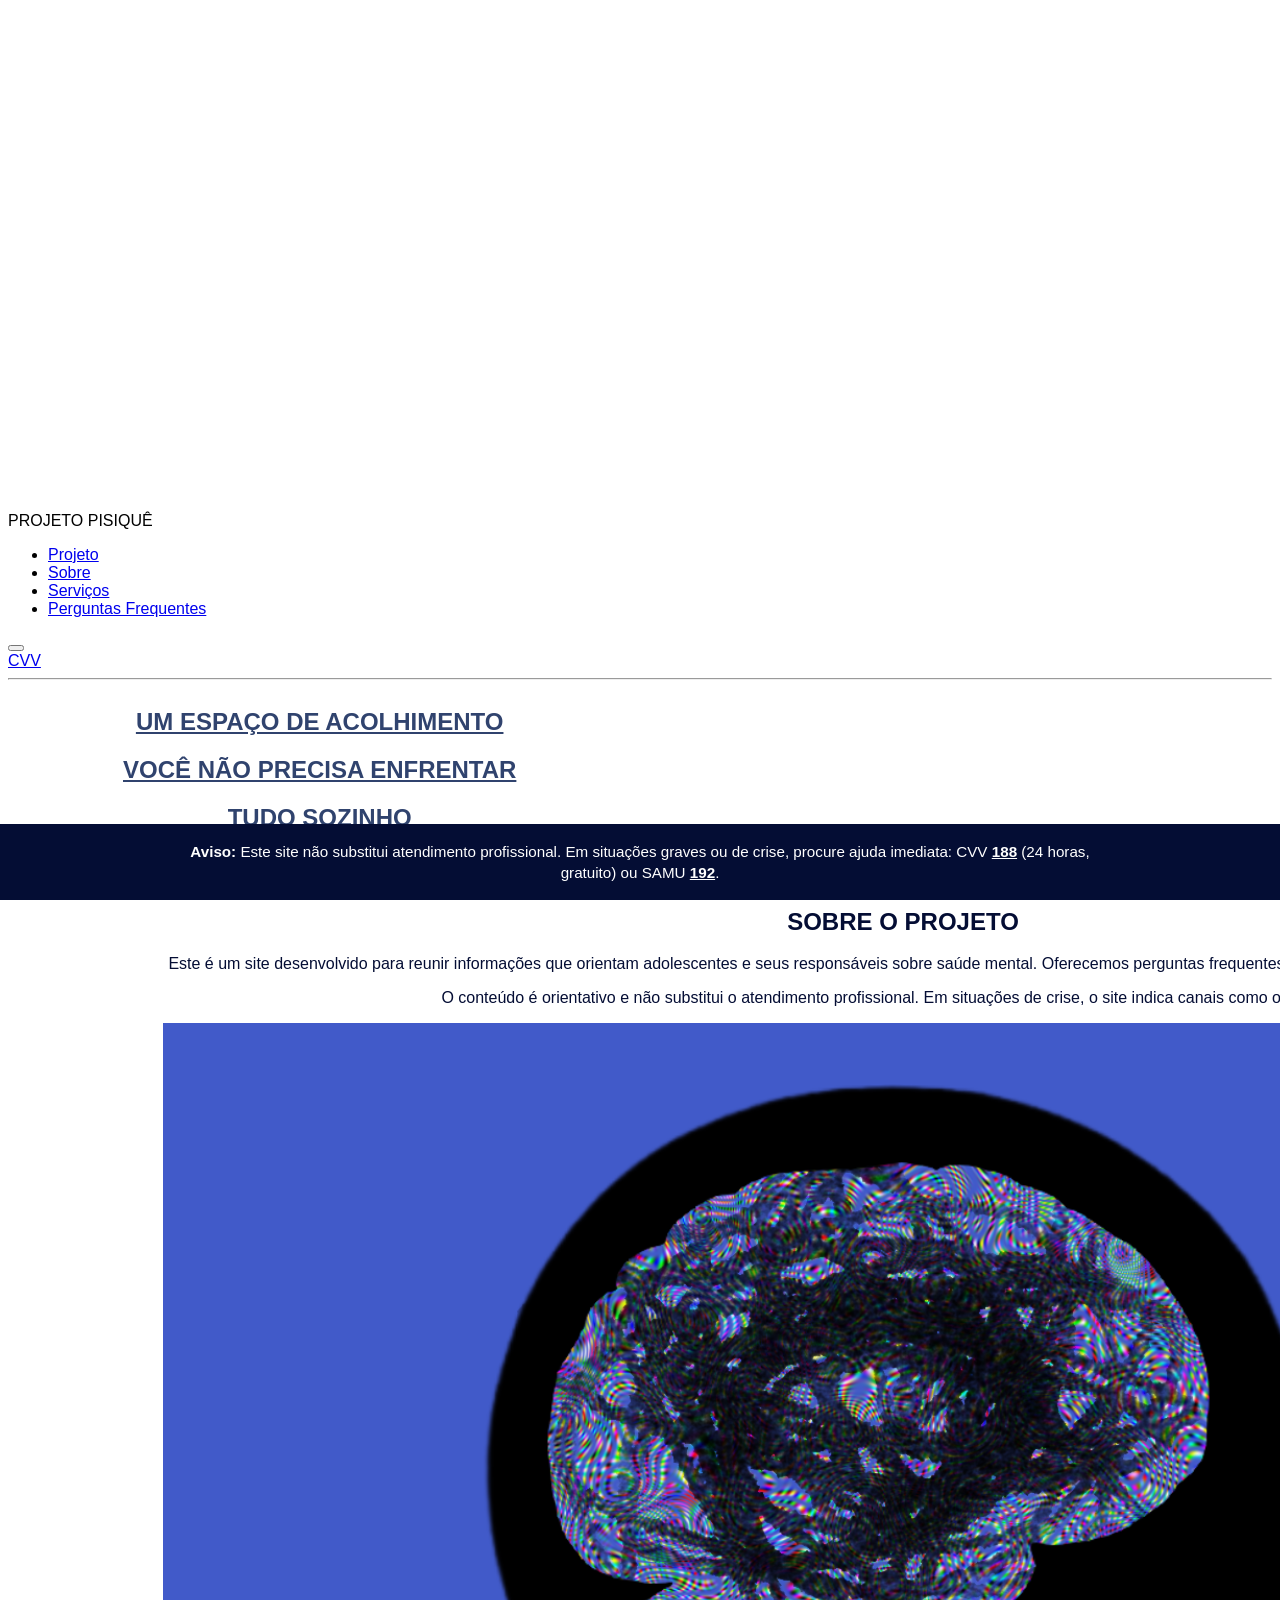
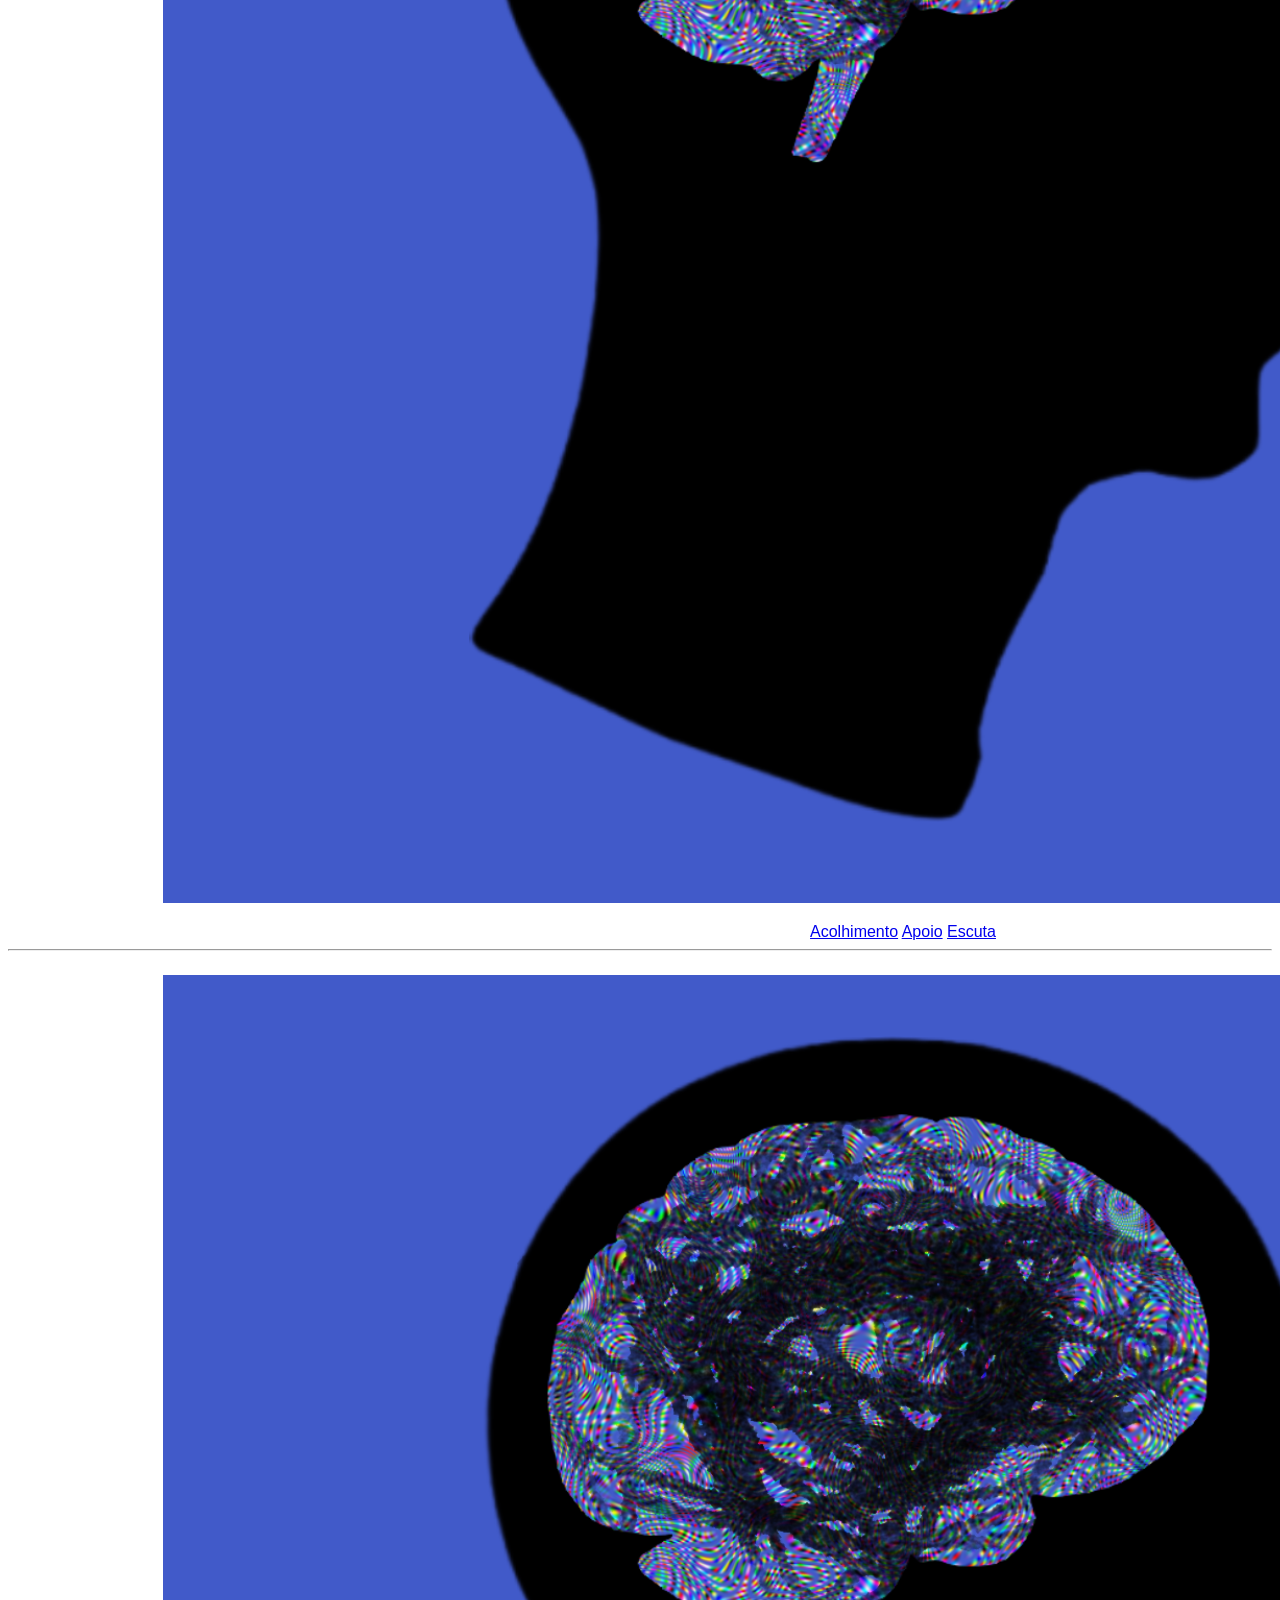
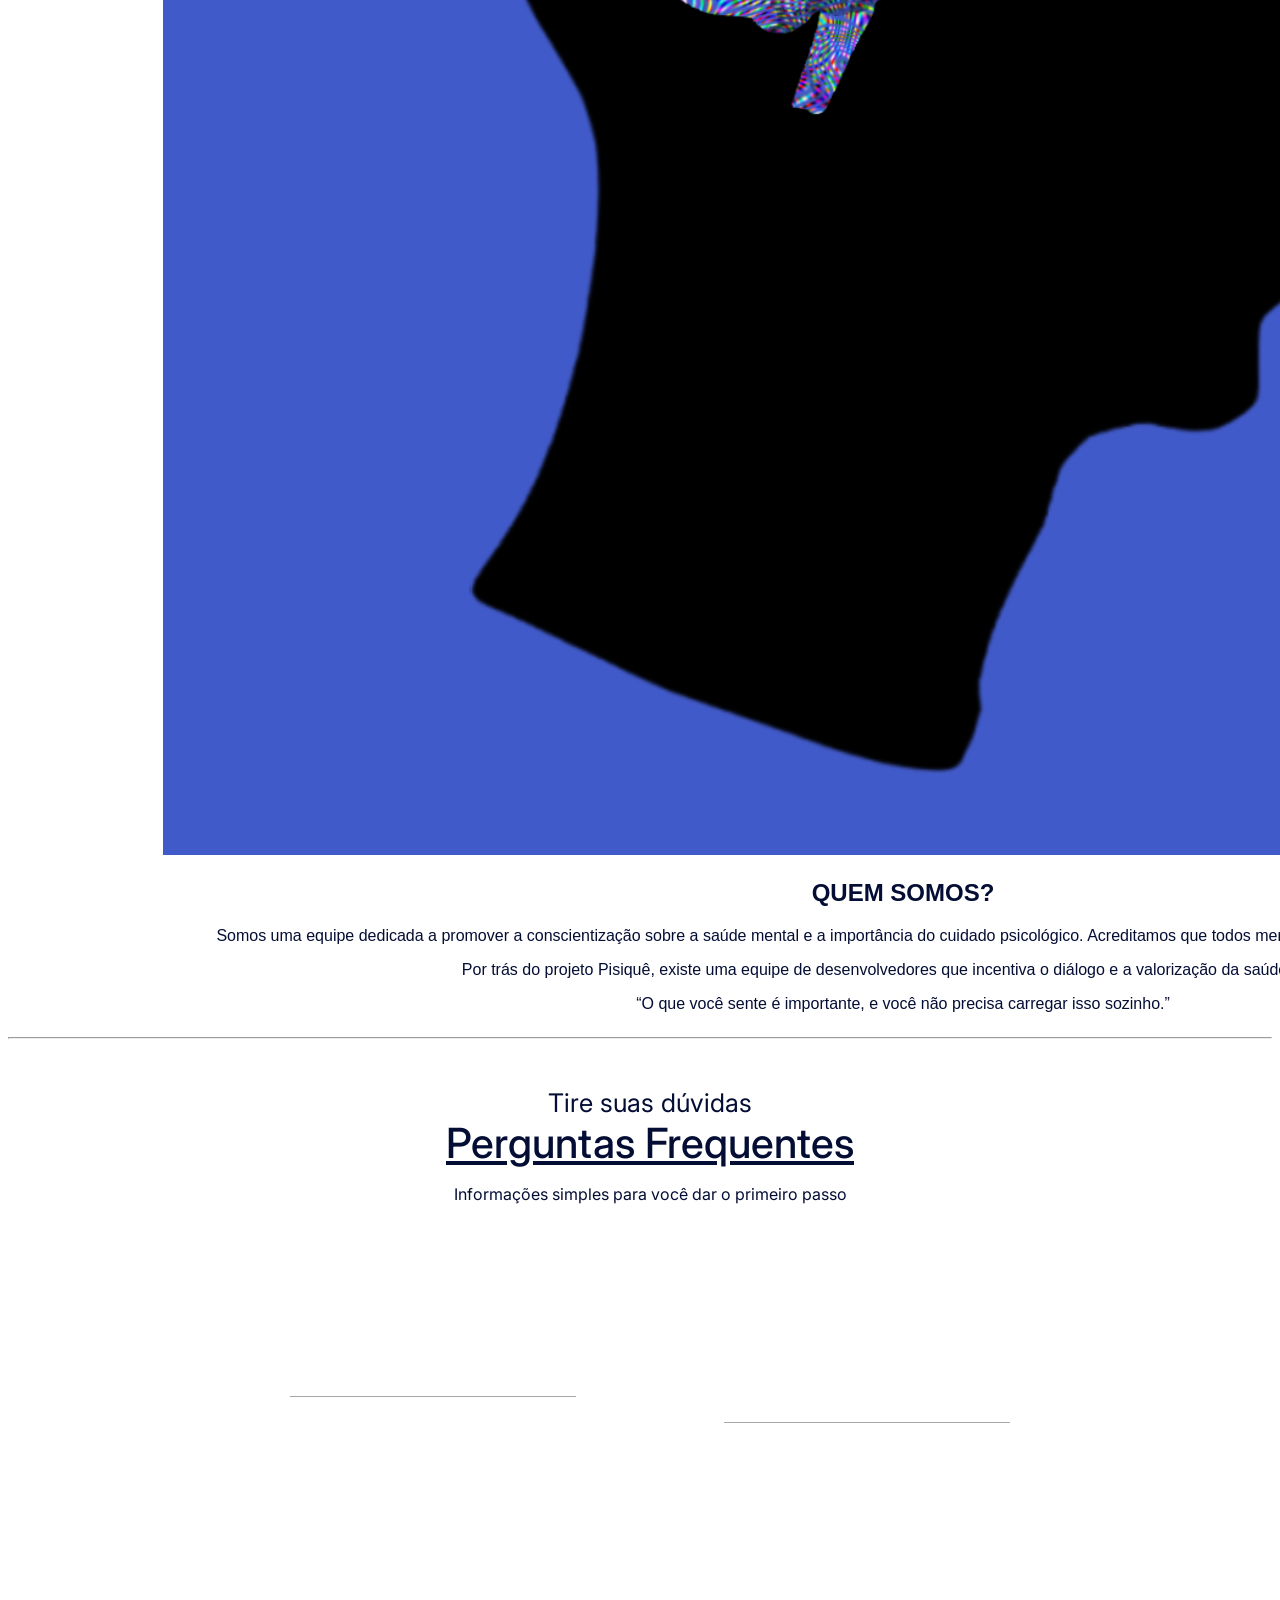
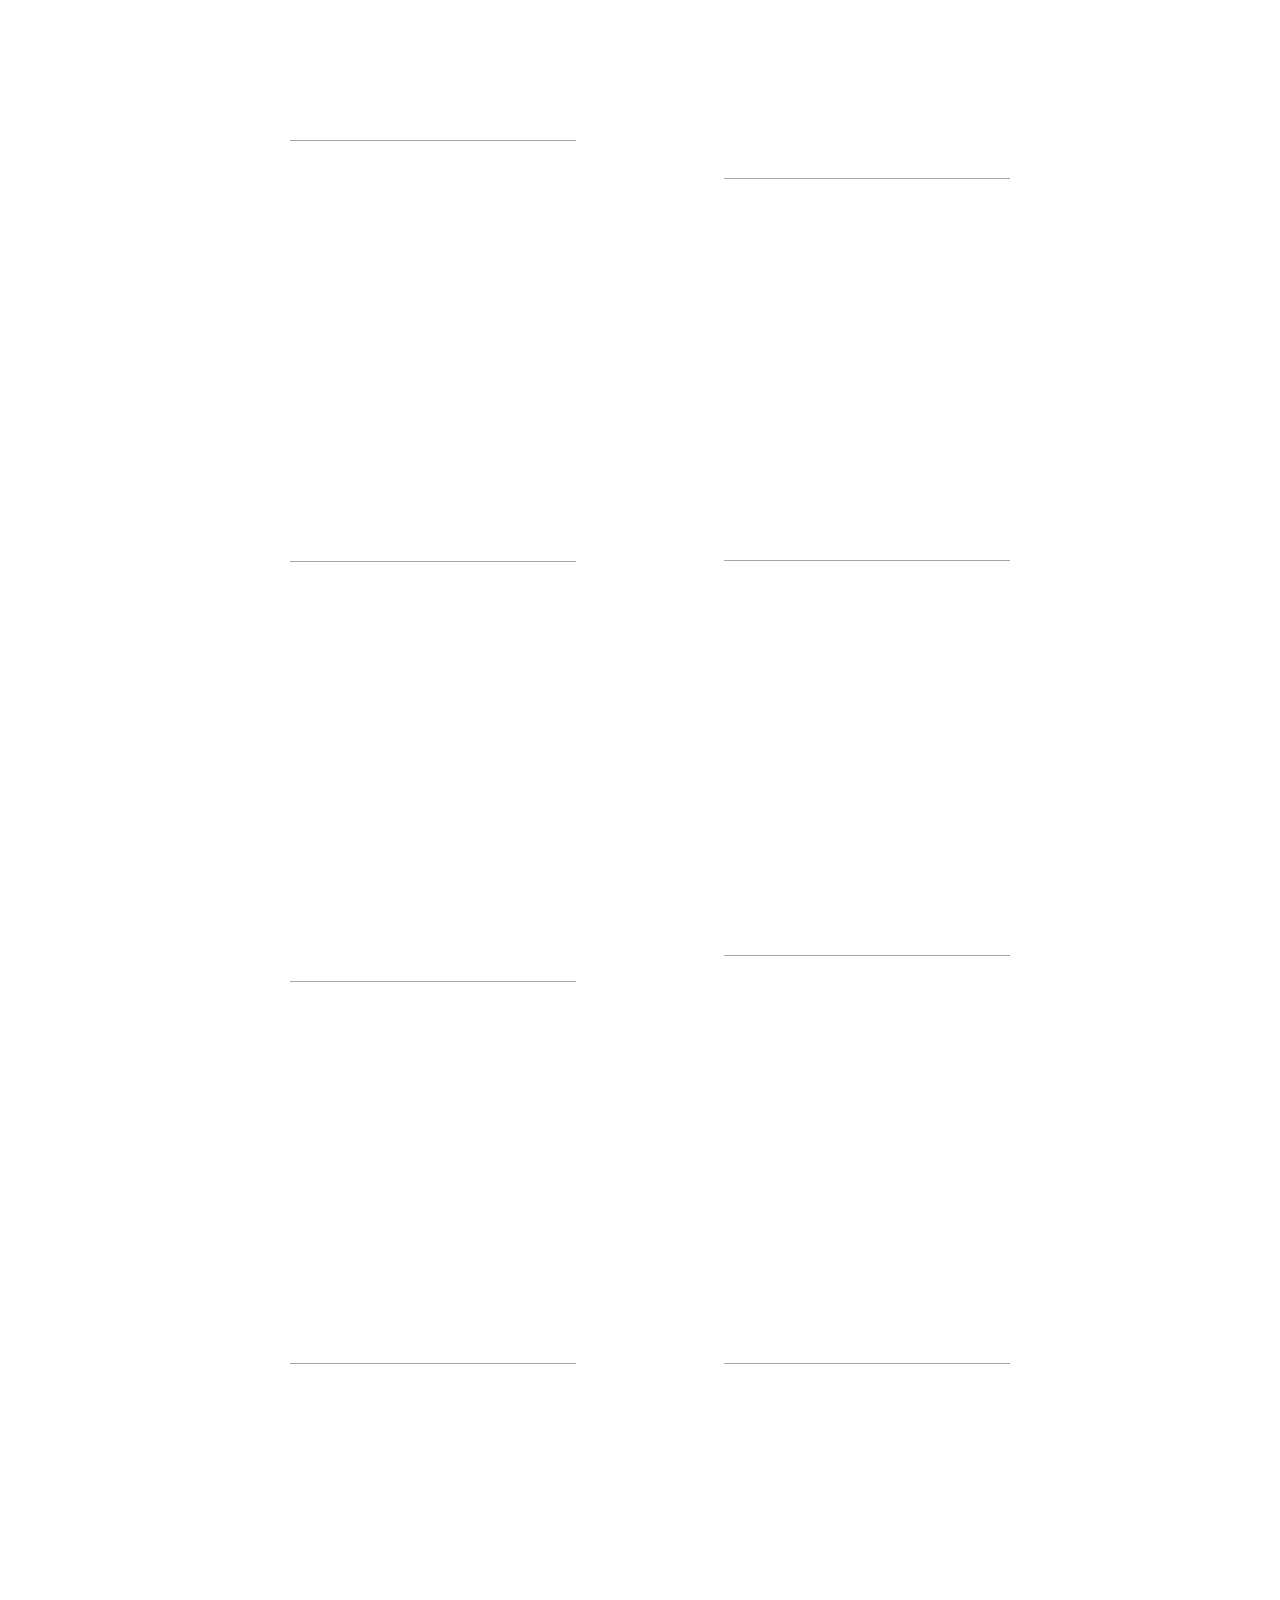
==== index.html @ f7d80679 "erro do trilho" ====
<!DOCTYPE html>
<html lang="pt-BR">

<head>
    <meta charset="UTF-8">
    <meta name="viewport" content="width=device-width, initial-scale=1.0">
    <title>Pisiquê</title>
    <link rel="stylesheet" href="servico-de-apoio/apoio-style.css">
    <link rel="stylesheet" href="area-de-entrada/perguntas.css">
    <link rel="stylesheet" href="area-de-entrada/privacidade.css">
    <link rel="stylesheet" href="servico-de-apoio/rodape.css">
    <link rel="shortcut icon" href="Icon-logo.png" type="image/x-icon">
</head>

<body>

    <header>
        <div id="bloco-header">

            <div id="sub-bloco-1-header">
                <div id="logo-header">
                    <img src="imagens/pepper.png" alt="Logo do Projeto Pisiquê">
                </div>

                <span id="texto-header">
                    PROJETO PISIQUÊ
                </span>
            </div>

            <div id="conteudo-header">

                <nav class="menu-desktop">
                    <ul>
                        <li><a href="#projeto">Projeto</a></li>
                        <li><a href="#sobre">Sobre</a></li>
                        <li><a href="servico-de-apoio/servicos-de-apoio.html">Serviços</a></li>
                        <li><a href="#perguntas">Perguntas Frequentes</a></li>
                    </ul>
                </nav>

                <button id="trilho" type="button" aria-label="Alternar tema escuro">
                
                </button>

                <div class="drs-contato">
                    <a href="https://cvv.org.br" target="_blank" rel="noopener" class="botao-cvv">CVV</a>
                </div>

            </div>
        </div>

    </header>

    <main>
        <hr>
        <section class="bloco-projeto" id="projeto">
            <div id="sub-bloco-1-projeto">
                <h1>UM ESPAÇO DE ACOLHIMENTO</h1>
            </div>
            <div id="sub-bloco-2-projeto">
                <h1>VOCÊ NÃO PRECISA ENFRENTAR</h1>
                <h1>TUDO SOZINHO</h1>
            </div>
            <a class="botao-bloco-2" href="servico-de-apoio/servicos-de-apoio.html">
                <span>Encontrar ajuda</span>
            </a>
            <a class="botao-2-bloco-2" href="#sobre">
                <span>Conheça o Projeto</span>
            </a>
        </section>
        <hr>

        <section class="sobre" id="sobre" aria-labelledby="sobre-titulo">
            <div class="sobre__interno">
                <h2 class="sobre__titulo" id="sobre-titulo">SOBRE O PROJETO</h2>

                <div class="sobre__conteudo">
                    <div class="sobre__texto">
                        <p>
                            Este é um site desenvolvido para reunir informações que orientam
                            adolescentes e seus responsáveis sobre saúde mental. Oferecemos
                            perguntas frequentes e um guia sobre os tipos de serviços disponíveis.
                        </p>
                        <p>
                            O conteúdo é orientativo e não substitui o atendimento profissional.
                            Em situações de crise, o site indica canais como o CVV (188).
                        </p>
                    </div>

                    <figure class="sobre__figura">
                        <img src="imagens/imagem2.png" alt="Imagem ilustrativa do projeto">
                    </figure>
                </div>

                <div class="sobre__botoes">
                    <a class="sobre__botao" href="#perguntas">Acolhimento</a>
                    <a class="sobre__botao" href="#perguntas">Apoio</a>
                    <a class="sobre__botao" href="#perguntas">Escuta</a>
                </div>
            </div>
        </section>
        <hr>

        <section class="quem" id="quem-somos" aria-labelledby="quem-titulo">
            <div class="quem__interno">

                <figure class="quem__figura">
                    <img src="imagens/imagem2.png" alt="Imagem ilustrativa do projeto Pisiquê">
                </figure>

                <div class="quem__principal">
                    <h2 class="quem__titulo" id="quem-titulo">QUEM SOMOS?</h2>

                    <div class="quem__caixas">
                        <p class="quem__caixa">
                            Somos uma equipe dedicada a promover a conscientização sobre a saúde
                            mental e a importância do cuidado psicológico. Acreditamos que todos
                            merecem ser ouvidos, acolhidos e respeitados.
                        </p>
                        <p class="quem__caixa">
                            Por trás do projeto Pisiquê, existe uma equipe de desenvolvedores que
                            incentiva o diálogo e a valorização da saúde mental.
                        </p>
                    </div>
                </div>

                <blockquote class="quem__citacao">
                    “O que você sente é importante, e você não precisa carregar isso sozinho.”
                </blockquote>

            </div>
        </section>
        <hr>

        <section class="faq" id="perguntas">
            <h2>Tire suas dúvidas</h2>
            <h1>Perguntas Frequentes</h1>
            <p class="faq-sub">Informações simples para você dar o primeiro passo</p>

            <div class="faq-grid">

                <article class="faq-card">
                    <h3>Preciso estar em crise para procurar um psicólogo?</h3>
                    <p>Não necessariamente. A psicoterapia também pode ajudar na prevenção de futuros problemas ou
                        apenas no autoconhecimento.</p>
                </article>

                <article class="faq-card">
                    <h3>Vou ser julgado durante as sessões?</h3>
                    <p>Não. O psicólogo deve atuar com ética e respeito, sem julgamentos.</p>
                </article>

                <article class="faq-card">
                    <h3>As minhas conversas podem ser vazadas?</h3>
                    <p>Não. Tudo o que for dito na sessão é protegido pelo sigilo profissional, previsto no Código de
                        Ética Profissional do Psicólogo (Resolução CFP nº 010/2005, art. 9º). Só em situações
                        excepcionais, como risco grave, o sigilo pode ser quebrado (art. 10).</p>
                </article>

                <article class="faq-card">
                    <h3>É obrigatório ligar para conseguir ajuda?</h3>
                    <p>Não necessariamente. Você pode escolher o formato mais confortável para você: existem opções de
                        conversa por chat, mensagem de voz ou atendimento presencial.</p>
                </article>

                <article class="faq-card">
                    <h3>Posso escolher o psicólogo?</h3>
                    <p>Sim. Na maioria dos casos, você pode escolher o profissional que preferir. Mas é recomendado
                        permanecer com um por algumas sessões (por exemplo, 5) antes de decidir trocar.</p>
                </article>

                <article class="faq-card">
                    <h3>Posso ser atendido por um conhecido?</h3>
                    <p>Em geral, não é recomendado. Por ética, o psicólogo evita atender pessoas com quem tenha vínculo
                        pessoal, pois isso pode atrapalhar o processo. Se for o caso, converse com o profissional.</p>
                </article>

                <article class="faq-card">
                    <h3>A terapia precisa virar uma rotina?</h3>
                    <p>Não necessariamente. Você pode ajustar seu horário e ser atendido quando mais precisar, mas isso
                        deve ser combinado com o psicólogo.</p>
                </article>

                <article class="faq-card">
                    <h3>Por que algumas pessoas demoram tanto para procurar ajuda?</h3>
                    <p>Nem sempre é fácil reconhecer quando precisamos de ajuda. Muitas pessoas normalizam o sofrimento,
                        acreditam que conseguem lidar sozinhas ou esperam que a situação melhore com o tempo. Se você
                        tem dúvidas, vale testar para ver se gosta.</p>
                </article>

                <article class="faq-card">
                    <h3>Preciso ter algum transtorno para ir ao psicólogo?</h3>
                    <p>Não. Você não precisa ter nenhum diagnóstico. Procurar o psicólogo pode ser uma escolha pessoal,
                        para cuidar da saúde mental e se conhecer melhor.</p>
                </article>

                <article class="faq-card">
                    <h3>O psicólogo pode receitar remédios?</h3>
                    <p>Não. Quem prescreve medicamentos é o médico psiquiatra. O psicólogo trabalha com a escuta e a
                        psicoterapia, e pode encaminhar você se achar necessário.</p>
                </article>

            </div>
        </section>
    </main>

    <aside class="aviso-fixo" role="note">
        <p>
            <strong>Aviso:</strong> Este site não substitui atendimento profissional.
            Em situações graves ou de crise, procure ajuda imediata:
            CVV <a href="tel:188">188</a> (24 horas, gratuito) ou
            SAMU <a href="tel:192">192</a>.
        </p>
    </aside>

    <script src="script.js"></script>
</body>

</html>
---- servico-de-apoio/apoio-style.css ----
body{background-color: #FFF7DA;
    font-family: 'Lemon/Milk', sans-serif;
    font-family: 'Lemon/Milk light', sans-serif;}

h1{text-align: center;
    color: #30436E;
    text-decoration: underline;}

article{background-color: #30436E;
    color: #ffff; 
    align-content: center;
    display: inline-block;
    border-radius: 30px;
    width: 286px; height: 327px;
    margin-left: 40px;
    margin-right: 40px;}

#all{float:right;
    display: flex;
    align-items: stretch;
    gap: 20px;
    margin-left: 120px;
    margin-right: 120px;
    margin-top: 30px;
    margin-bottom: 40px;}

section{display: inline-block;
    color: #040D34;
    text-align: center;
    margin-left: 115px;
    margin-right: 115px;}

footer{color: #040D34;
    text-align: center;}
---- area-de-entrada/perguntas.css ----
@import url('https://fonts.googleapis.com/css2?family=Inter:wght@400;500;600&display=swap');


.faq {
    padding: 40px 103px 60px;
    text-align: center;
    min-height: 80vh;
    font-family: 'Inter', Arial, sans-serif;
    text-transform: none;
}

.faq h2 {
    font-weight: 400;
    font-size: 1.6rem;
    color: var(--cor-secundaria);
    margin: 0;
}

.faq h1 {
    font-weight: 500;
    font-size: 2.6rem;
    color: var(--cor-secundaria);
    margin: 0 0 8px;
}

.faq-sub {
    font-size: 1rem;
    margin-bottom: 32px;
}

.faq-grid {
    display: grid;
    grid-template-columns: repeat(2, 1fr);
    gap: 20px;
    max-width: 1000px;
    margin: 0 auto;
}

.faq-card {
    background: var(--cor-secundaria);
    color: #fff;
    border-radius: 12px;
    padding: 24px;
}

.faq-card h3 {
    font-size: 1.25rem;
    font-weight: 600;
    margin: 0 0 14px;
    padding-bottom: 14px;
    border-bottom: 1px solid rgba(0, 0, 0, 0.35);
}

.faq-card p {
    font-size: 1rem;
    line-height: 1.6;
    margin: 0;
}

@media (max-width: 600px) {
    .faq {
        padding: 40px 20px 60px;
    }

    .faq-grid {
        grid-template-columns: 1fr;
    }
}
---- area-de-entrada/privacidade.css ----
@import url('https://fonts.googleapis.com/css2?family=Inter:wght@400;500;600;700&display=swap');


main {
    padding: 0;
}

body,
body.dark {
    background-color: var(--cor-secundaria);
}

.privacidade {
    background-color: var(--cor-secundaria);
    padding: 48px 103px 70px;
    min-height: calc(100vh - 18rem);
    text-align: center;
    color: #fff;
    font-family: 'Inter', Arial, sans-serif;
}


.privacidade-titulo {
    display: inline-block;
    background-color: #41527f;
    border-radius: 20px;
    padding: 16px 64px;
    margin-bottom: 36px;
    font-family: 'Lemon/Milk', 'Inter', sans-serif;
    font-weight: 700;
    font-size: 2rem;
    text-transform: uppercase;
    color: #fff;
}

.privacidade-grid {
    display: grid;
    grid-template-columns: repeat(2, 1fr);
    column-gap: 24px;
    row-gap: 40px;
    max-width: 1000px;
    margin: 0 auto;
}


.card-grande {
    background-color: #495b8a;
    border-radius: 24px;
    padding: 16px;
    display: flex;
    flex-direction: column;
    gap: 28px;
}

.card-grande h2 {
    background-color: #41527f;
    border-radius: 18px;
    padding: 18px;
    font-family: 'Lemon/Milk', 'Inter', sans-serif;
    font-weight: 700;
    font-size: 1.6rem;
    text-transform: uppercase;
}

.card-grande p {
    font-size: 1.05rem;
    line-height: 1.6;
    padding: 0 24px 20px;
}


.card-icone {
    background-color: #495b8a;
    border-radius: 24px;
    padding: 28px 24px;
    display: flex;
    flex-direction: column;
    align-items: center;
    gap: 12px;
}

.card-icone svg {
    width: 64px;
    height: 64px;
    color: #c9cdd8;
}

.card-icone h3 {
    font-size: 1.15rem;
    font-weight: 700;
}

.card-icone p {
    font-size: 1.05rem;
    line-height: 1.5;
    max-width: 320px;
}

@media (max-width: 700px) {
    .privacidade {
        padding: 36px 20px 60px;
    }

    .privacidade-titulo {
        padding: 14px 24px;
        font-size: 1.4rem;
    }

    .privacidade-grid {
        grid-template-columns: 1fr;
        row-gap: 24px;
    }
}
---- servico-de-apoio/rodape.css ----
.aviso-fixo {
    position: fixed;
    left: 0;
    right: 0;
    bottom: 0;
    z-index: 1000;
    background-color: #040d34;
    color: #fff;
    min-height: 56px;
    padding: 10px 20px;
    display: flex;
    justify-content: center;   
    align-items: center;       
}

.aviso-fixo p {
    margin: 0;
    max-width: 900px;
    text-align: center;
    font-family: Arial, sans-serif;
    text-transform: none;
    font-size: 0.95rem;
    line-height: 1.4;
}

.aviso-fixo a {
    color: #fff;
    font-weight: bold;
    text-decoration: underline;
}

body {
    padding-bottom: 70px;
}

@media (max-width: 700px) {
    .aviso-fixo {
        padding: 10px 16px;
        font-size: 0.85rem;
    }

    body {
        padding-bottom: 100px;
    }
}
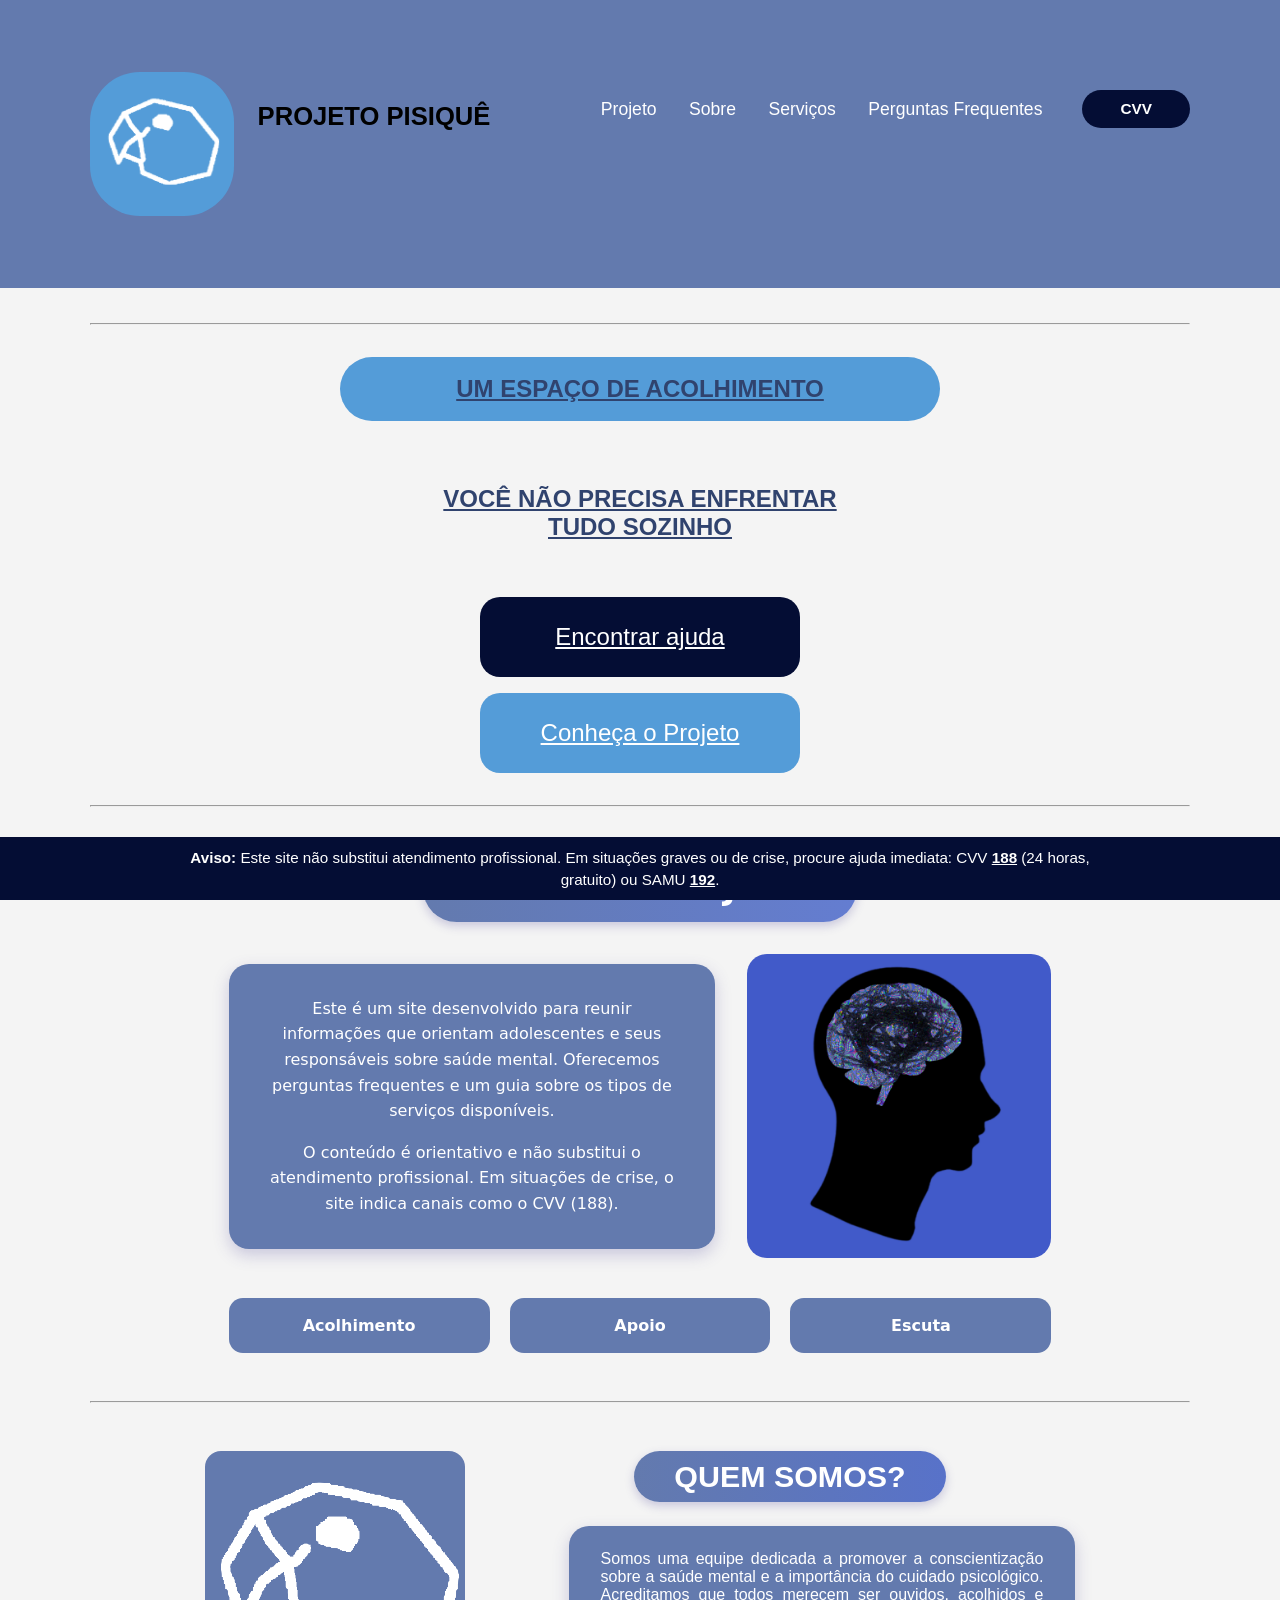
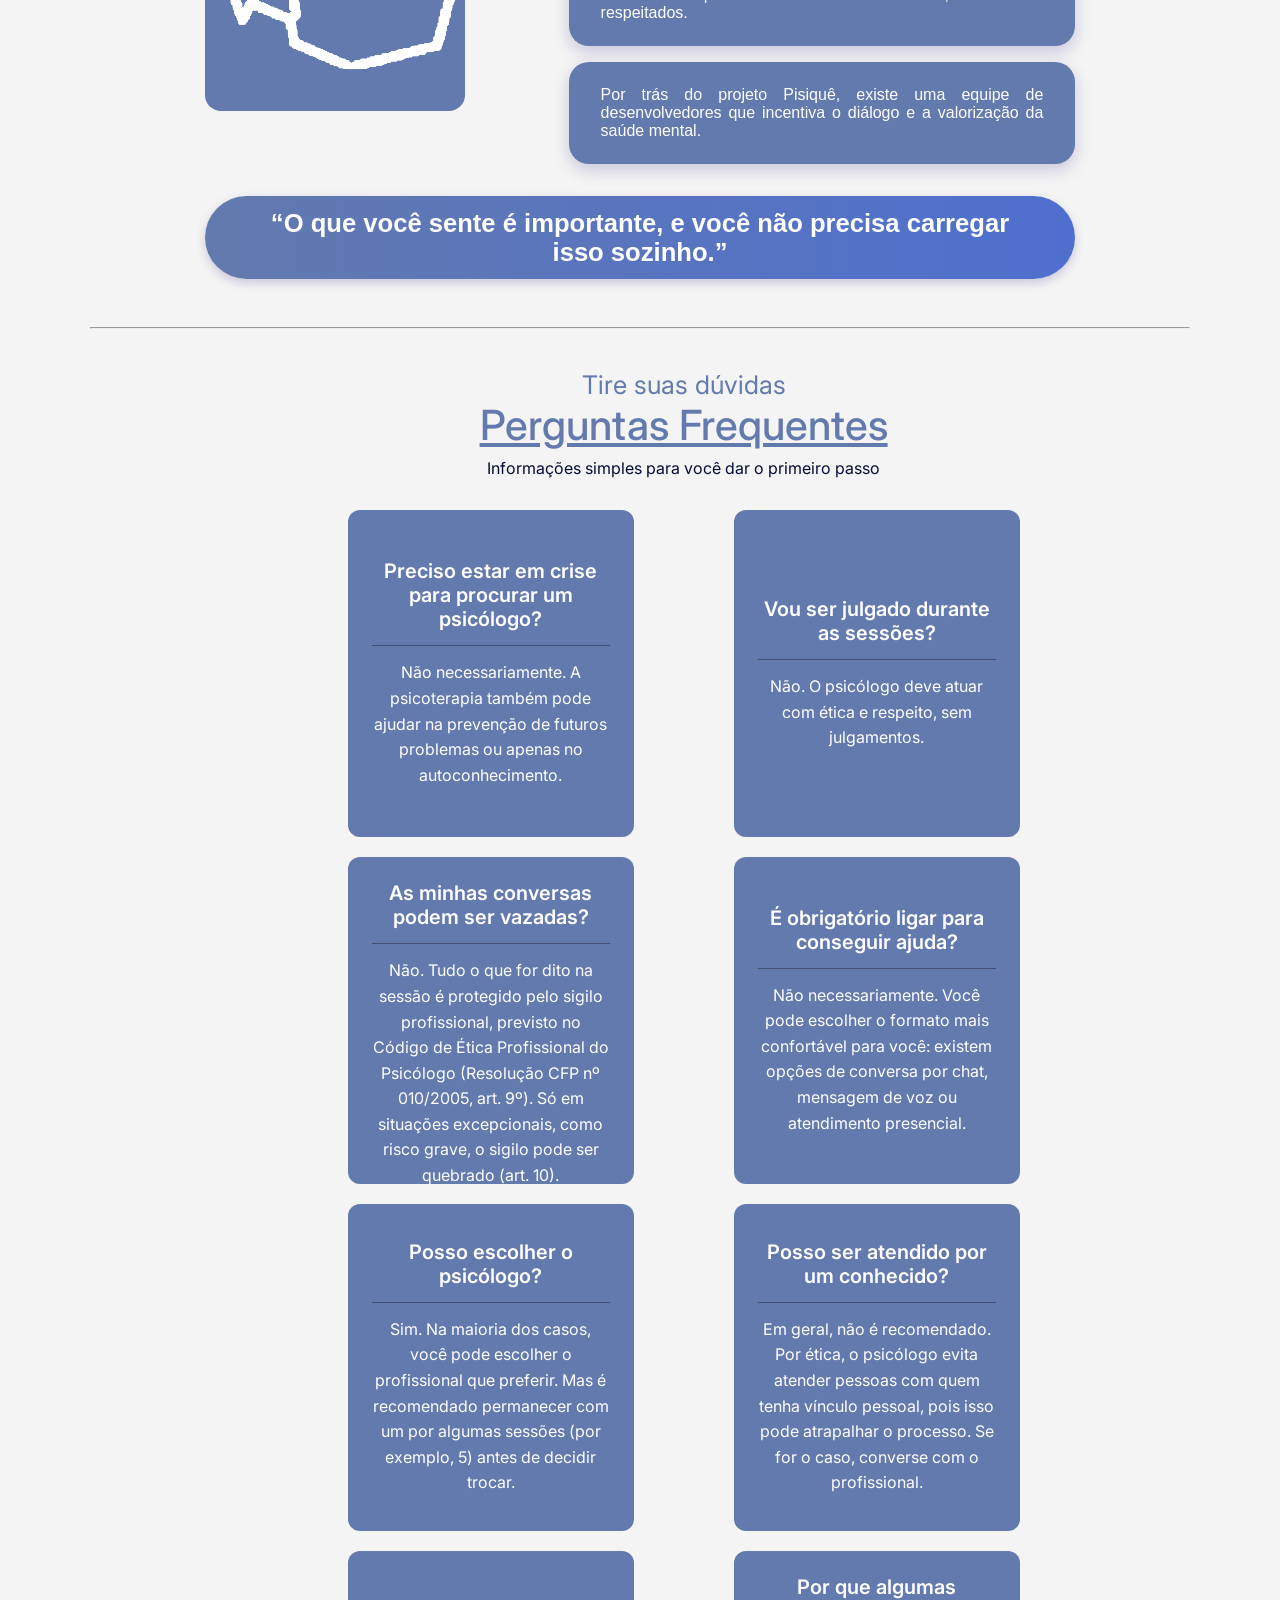
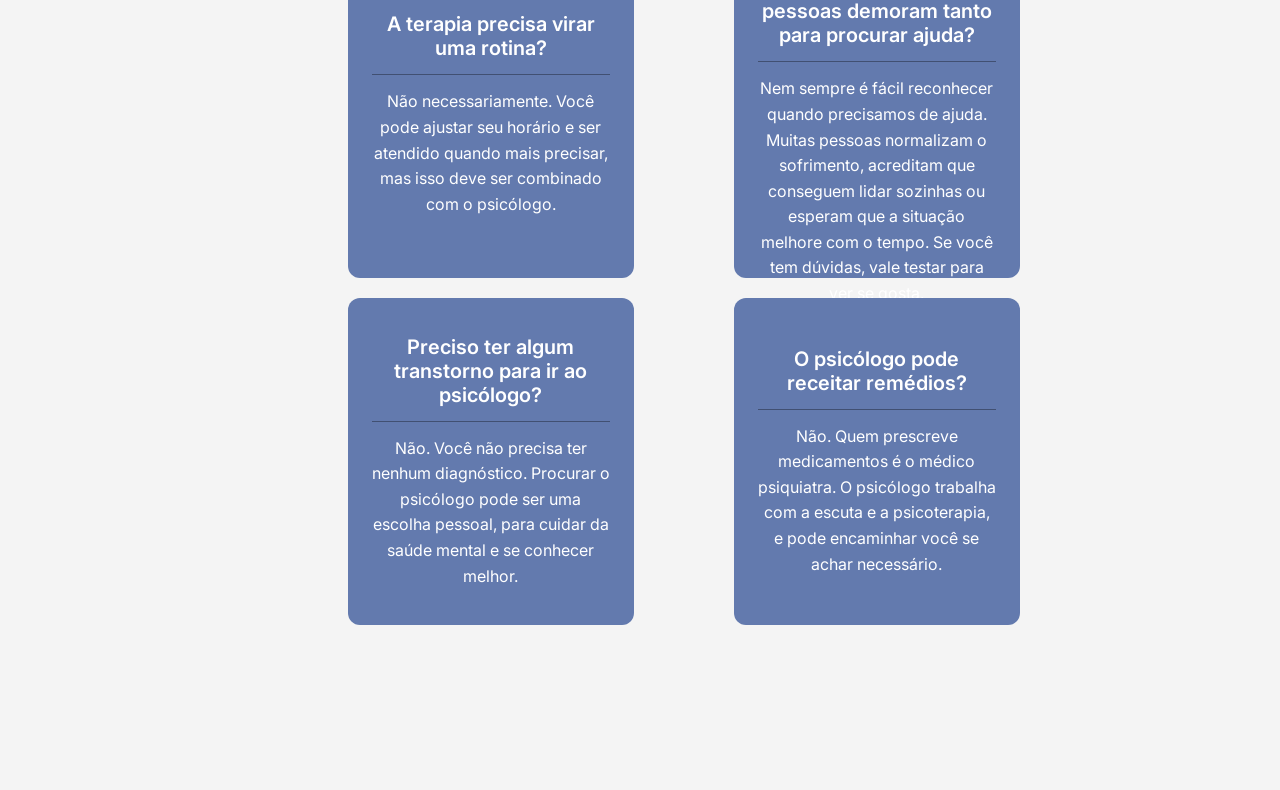
==== commit 4feb608a: "removido o "botão" indo direto para o faq" ====
--- a/index.html
+++ b/index.html
@@ -9,7 +9,8 @@
     <link rel="stylesheet" href="area-de-entrada/perguntas.css">
     <link rel="stylesheet" href="area-de-entrada/privacidade.css">
     <link rel="stylesheet" href="servico-de-apoio/rodape.css">
-    <link rel="shortcut icon" href="Icon-logo.png" type="image/x-icon">
+    <link rel="stylesheet" href="style.css">
+    <link rel="shortcut icon" href="Icon logo.png" type="image/x-icon">
 </head>
 
 <body>
@@ -33,17 +34,13 @@
                     <ul>
                         <li><a href="#projeto">Projeto</a></li>
                         <li><a href="#sobre">Sobre</a></li>
-                        <li><a href="servico-de-apoio/servicos-de-apoio.html">Serviços</a></li>
+                        <li><a href="servico-de-apoio/serviços de apoio.html">Serviços</a></li>
                         <li><a href="#perguntas">Perguntas Frequentes</a></li>
                     </ul>
                 </nav>
 
-                <button id="trilho" type="button" aria-label="Alternar tema escuro">
-                
-                </button>
-
                 <div class="drs-contato">
-                    <a href="https://cvv.org.br" target="_blank" rel="noopener" class="botao-cvv">CVV</a>
+                    <button type="button" onclick="window.open('https://cvv.org.br', '_blank', 'noopener')">CVV</button>
                 </div>
 
             </div>
@@ -61,7 +58,7 @@
                 <h1>VOCÊ NÃO PRECISA ENFRENTAR</h1>
                 <h1>TUDO SOZINHO</h1>
             </div>
-            <a class="botao-bloco-2" href="servico-de-apoio/servicos-de-apoio.html">
+            <a class="botao-bloco-2" href="servico-de-apoio/serviços de apoio.html">
                 <span>Encontrar ajuda</span>
             </a>
             <a class="botao-2-bloco-2" href="#sobre">
@@ -93,9 +90,9 @@
                 </div>
 
                 <div class="sobre__botoes">
-                    <a class="sobre__botao" href="#perguntas">Acolhimento</a>
-                    <a class="sobre__botao" href="#perguntas">Apoio</a>
-                    <a class="sobre__botao" href="#perguntas">Escuta</a>
+                    <a class="sobre__botao" >Acolhimento</a>
+                    <a class="sobre__botao" >Apoio</a>
+                    <a class="sobre__botao" >Escuta</a>
                 </div>
             </div>
         </section>
@@ -105,7 +102,7 @@
             <div class="quem__interno">
 
                 <figure class="quem__figura">
-                    <img src="imagens/imagem2.png" alt="Imagem ilustrativa do projeto Pisiquê">
+                    <img src="imagens/pepper.png" alt="Imagem ilustrativa do projeto Pisiquê">
                 </figure>
 
                 <div class="quem__principal">
--- a/style.css
+++ b/style.css
@@ -0,0 +1,984 @@
+    * {
+        margin: 0;
+        padding: 0;
+        box-sizing: border-box;
+    }
+
+    @import url('https://fonts.cdnfonts.com/css/lemonmilk');
+
+    @import url('https://fonts.googleapis.com/css2?family=League+Gothic&display=swap');
+
+    :root {
+        --cor-fundo: #f4f4f4;
+        --cor-secundaria: #637aae;
+    }
+
+    body {
+        background-color: var(--cor-fundo);
+        font-family: 'Lemon/Milk', sans-serif;
+        font-family: 'Lemon/Milk light', sans-serif;
+        transition: .5s;
+    }
+
+
+
+    header {
+        background-color: var(--cor-secundaria);
+        height: 18rem;
+        padding: 0 103px;
+    }
+
+    #bloco-header {
+        display: flex;
+        flex-direction: row;
+        align-items: center;
+        justify-content: space-between;
+        width: 100%;
+        height: 100%;
+    }
+
+    #sub-bloco-1-header {
+        display: flex;
+        gap: 1.5rem;
+    }
+
+    #logo-header {
+        display: flex;
+        align-items: center;
+        justify-content: center;
+        width: 10.125rem;
+        height: 10.125rem;
+        background-color: #549CD8;
+        border-radius: 50px;
+    }
+
+    #logo-header img {
+        width: 8.5rem;
+        height: auto;
+        display: block;
+    }
+
+    #texto-header {
+        font-size: 2rem;
+        font-weight: bold;
+        padding-top: 30px;
+    }
+
+
+
+    #conteudo-header {
+        display: flex;
+        align-items: center;
+        gap: 25px;
+        transform: translateY(-35px);
+    }
+
+    header a {
+        text-decoration: none;
+        display: inline-block;
+        transition: .2s;
+        color: white;
+        font-size: 1.3rem;
+    }
+
+
+    nav ul {
+        list-style-type: none;
+    }
+
+    header nav ul li {
+        display: inline-block;
+        padding: 0 4px;
+    }
+
+    nav ul li a {
+        position: relative;
+        padding: 3px 10px;
+        transition: color 0.3s ease-in-out;
+    }
+
+    nav ul li a::after {
+        content: "";
+        position: absolute;
+        left: 50%;
+        bottom: -2px;
+        width: 0;
+        height: 2px;
+        background-color: #040d34;
+        transition: width 0.3s ease-in-out, left 0.3s ease-in-out;
+    }
+
+    nav ul li a:hover::after {
+        width: 100%;
+        left: 0;
+    }
+
+    nav ul li a:active {
+        opacity: 0.6;
+    }
+
+
+
+    .drs-contato button {
+        padding: 10px 40px;
+        font-size: 18px;
+        font-weight: 600;
+        background-color: #040d34;
+        border: 0;
+        border-radius: 30px;
+        cursor: pointer;
+        transition: .2s;
+        color: white;
+    }
+
+    .drs-contato button:hover {
+        box-shadow: 0px 0px 8px #040d34;
+        transform: scale(1.05);
+    }
+
+
+    .bloco-projeto {
+        display: flex;
+        flex-direction: column;
+        align-items: center;
+        padding: 2rem 0rem;
+        text-decoration: none;
+    }
+
+    #sub-bloco-1-projeto {
+        text-decoration: none;
+        display: flex;
+        justify-content: center;
+        align-items: center;
+        width: 37.5rem;
+        height: 4rem;
+        background-color: #549CD8;
+        border-radius: 50px;
+        color: white;
+        
+    }
+
+
+
+    #sub-bloco-2-projeto {
+        display: flex;
+        flex-direction: column;
+        justify-content: center;
+        align-items: center;
+        padding-top: 4rem;
+    }
+
+    .botao-bloco-2 {
+        display: flex;
+        justify-content: center;
+        align-items: center;
+        width: 20rem;
+        height: 5rem;
+        background-color: #040D34;
+        border-radius: 20px;
+        color: white;
+        border: none;
+        font-size: 1.5rem;
+        margin-top: 3.5rem;
+        margin-bottom: 1rem;
+        cursor: pointer;
+        transition: .2s;
+    }
+
+    .botao-bloco-2:hover {
+        box-shadow: 0px 0px 8px #040d34;
+        transform: scale(1.05);
+    }
+
+    .botao-2-bloco-2 {
+        display: flex;
+        justify-content: center;
+        align-items: center;
+        width: 20rem;
+        height: 5rem;
+        background-color: #549CD8;
+        border-radius: 20px;
+        color: white;
+        border: none;
+        font-size: 1.5rem;
+        cursor: pointer;
+        transition: .2s;
+    }
+
+    .botao-2-bloco-2:hover {
+        box-shadow: 0px 0px 8px #040d34;
+        transform: scale(1.05);
+    }
+
+
+
+
+
+
+    @media (min-width: 1201px) {
+
+        header {
+            height: 18rem;
+            padding: 0 clamp(60px, 7vw, 120px);
+        }
+
+        #bloco-header {
+            gap: 2rem;
+        }
+
+        #logo-header {
+            width: clamp(9rem, 10vw, 10.125rem);
+            height: clamp(9rem, 10vw, 10.125rem);
+            flex-shrink: 0;
+        }
+
+        #logo-header img {
+            width: 84%;
+        }
+
+        #texto-header {
+            font-size: clamp(1.6rem, 2vw, 2rem);
+        }
+
+        #conteudo-header {
+            gap: clamp(18px, 2vw, 30px);
+        }
+
+        header a {
+            font-size: clamp(1.1rem, 1.3vw, 1.3rem);
+        }
+
+        .drs-contato button {
+            padding: 10px clamp(25px, 3vw, 40px);
+            font-size: clamp(15px, 1.2vw, 18px);
+        }
+
+        main {
+            padding: 35px clamp(60px, 7vw, 120px);
+        }
+
+        #sub-bloco-1-projeto {
+            width: min(37.5rem, 90%);
+        }
+    }
+
+
+
+
+
+    @media (min-width: 1025px) and (max-width: 1140px) {
+
+        header {
+            padding-left: 3%;
+            padding-right: 3%;
+        }
+
+        #bloco-header {
+            gap: 12px;
+            flex-wrap: nowrap;
+        }
+
+        #sub-bloco-1-header {
+            gap: 10px;
+            flex-shrink: 1;
+            min-width: 0;
+        }
+
+        #logo-header {
+            width: 7rem;
+            height: 7rem;
+            flex-shrink: 0;
+        }
+
+        #logo-header img {
+            width: 80%;
+        }
+
+        #texto-header {
+            font-size: 1.35rem;
+            white-space: nowrap;
+        }
+
+        #conteudo-header {
+            gap: 10px;
+            flex-shrink: 0;
+            transform: translateY(-15px);
+        }
+
+        header nav {
+            flex-shrink: 0;
+        }
+
+        header nav ul {
+            display: flex;
+            flex-wrap: nowrap;
+            align-items: center;
+            gap: 10px;
+        }
+
+        header nav ul li {
+            white-space: nowrap;
+            padding: 0;
+        }
+
+        header nav ul li a {
+            font-size: 0.85rem;
+            white-space: nowrap;
+        }
+
+        .drs-contato {
+            flex-shrink: 0;
+        }
+
+        .drs-contato button {
+            padding: 8px 14px;
+            font-size: 13px;
+            white-space: nowrap;
+        }
+    }
+
+
+
+
+
+
+    @media (min-width: 1025px) and (max-width: 1200px) {
+
+        header {
+            height: 16rem;
+            padding: 0 5%;
+        }
+
+        #bloco-header {
+            gap: 1.5rem;
+        }
+
+        #logo-header {
+            width: 8.5rem;
+            height: 8.5rem;
+            flex-shrink: 0;
+        }
+
+        #logo-header img {
+            width: 80%;
+        }
+
+        #texto-header {
+            font-size: 1.6rem;
+        }
+
+        #conteudo-header {
+            gap: 15px;
+            transform: translateY(-20px);
+        }
+
+        header a {
+            font-size: 1.05rem;
+        }
+
+        .drs-contato button {
+            padding: 9px 20px;
+            font-size: 15px;
+        }
+
+        main {
+            padding: 30px 5%;
+        }
+    }
+
+
+
+
+
+    @media (min-width: 901px) and (max-width: 1024px) {
+
+        header {
+            height: auto;
+            min-height: 13rem;
+            padding: 25px 4%;
+        }
+
+        #bloco-header {
+            display: flex;
+            justify-content: space-between;
+            align-items: center;
+            gap: 1.5rem;
+        }
+
+        #sub-bloco-1-header {
+            display: flex;
+            align-items: center;
+            gap: 1rem;
+            min-width: 0;
+        }
+
+        #logo-header {
+            width: 7rem;
+            height: 7rem;
+            border-radius: 30px;
+            flex-shrink: 0;
+        }
+
+        #logo-header img {
+            width: 80%;
+        }
+
+        #texto-header {
+            font-size: 1.3rem;
+            padding-top: 0;
+        }
+
+        #conteudo-header {
+            display: flex;
+            align-items: center;
+            gap: 12px;
+            transform: none;
+        }
+
+        header a {
+            font-size: 0.9rem;
+        }
+
+        .drs-contato button {
+            padding: 8px 15px;
+            font-size: 13px;
+        }
+
+        main {
+            padding: 30px 4%;
+        }
+    }
+
+
+
+
+
+    @media (min-width: 769px) and (max-width: 900px) {
+
+        header {
+            height: auto;
+            min-height: auto;
+            padding: 25px 4%;
+        }
+
+        #bloco-header {
+            flex-direction: column;
+            justify-content: center;
+            gap: 1.5rem;
+        }
+
+        #sub-bloco-1-header {
+            flex-direction: row;
+            justify-content: center;
+            align-items: center;
+            gap: 1rem;
+        }
+
+        #logo-header {
+            width: 6rem;
+            height: 6rem;
+        }
+
+        #logo-header img {
+            width: 80%;
+        }
+
+        #texto-header {
+            font-size: 1.3rem;
+            text-align: center;
+            padding-top: 0;
+        }
+
+        #conteudo-header {
+            flex-direction: row;
+            justify-content: center;
+            align-items: center;
+            flex-wrap: wrap;
+            gap: 15px;
+            width: 100%;
+            transform: none;
+        }
+
+        header nav {
+            width: 100%;
+        }
+
+        header nav ul {
+            display: flex;
+            flex-wrap: wrap;
+            justify-content: center;
+            gap: 10px 18px;
+        }
+
+        header a {
+            font-size: 0.9rem;
+        }
+
+        main {
+            padding: 25px 5%;
+        }
+    }
+
+    @media (max-width: 768px) {
+
+        header {
+            height: auto;
+            min-height: auto;
+            padding: 25px 20px;
+        }
+
+        #bloco-header {
+            flex-direction: column;
+            justify-content: center;
+            align-items: center;
+            gap: 25px;
+        }
+
+        #sub-bloco-1-header {
+            flex-direction: column;
+            align-items: center;
+            gap: 8px;
+        }
+
+        #logo-header {
+            width: 7rem;
+            height: 7rem;
+            border-radius: 28px;
+        }
+
+        #logo-header img {
+            width: 78%;
+        }
+
+        #texto-header {
+            font-size: clamp(1.1rem, 4vw, 1.4rem);
+            text-align: center;
+            padding-top: 5px;
+        }
+
+        #conteudo-header {
+            flex-direction: column;
+            align-items: center;
+            gap: 18px;
+            transform: none;
+            width: 100%;
+        }
+
+        header nav {
+            width: 100%;
+        }
+
+        header nav ul {
+            display: flex;
+            flex-wrap: wrap;
+            justify-content: center;
+            align-items: center;
+            gap: 10px 16px;
+            padding: 0;
+        }
+
+        header nav ul li {
+            padding: 0;
+        }
+
+        header nav ul li a {
+            display: inline-block;
+            font-size: 0.9rem;
+            padding: 5px;
+        }
+
+        .drs-contato button {
+            padding: 10px 28px;
+            font-size: 14px;
+        }
+
+        .trilho .flex {
+            width: 50px;
+            height: 27px;
+        }
+
+        .trilho .indicador {
+            width: 27px;
+            height: 27px;
+        }
+
+        .trilho.dark .indicador {
+            left: 23px;
+        }
+
+        main {
+            padding: 25px 20px;
+        }
+
+        .bloco-projeto {
+            padding: 1.5rem 0;
+            gap: 1.5rem;
+        }
+
+        #sub-bloco-1-projeto {
+            width: 100%;
+            min-height: 4rem;
+            height: auto;
+            padding: 14px 18px;
+            text-align: center;
+            font-size: 0.9rem;
+            overflow-wrap: break-word;
+        }
+
+        #sub-bloco-2-projeto {
+            width: 100%;
+            padding-top: 2rem;
+        }
+
+        .botao-bloco-2,
+        .botao-2-bloco-2 {
+            width: 100%;
+            max-width: 20rem;
+            min-height: 3.8rem;
+            height: auto;
+            padding: 12px 18px;
+            font-size: 1.05rem;
+            margin: 1.5rem auto 1rem;
+        }
+    }
+
+
+
+
+
+    @media (max-width: 480px) {
+
+        header {
+            padding: 20px 15px;
+        }
+
+        #logo-header {
+            width: 5.5rem;
+            height: 5.5rem;
+            border-radius: 24px;
+        }
+
+        #texto-header {
+            font-size: 1.15rem;
+        }
+
+        header nav ul {
+            gap: 8px 12px;
+        }
+
+        header nav ul li a {
+            font-size: 0.85rem;
+            padding: 4px;
+        }
+
+        .drs-contato button {
+            padding: 9px 24px;
+            font-size: 13px;
+        }
+
+        main {
+            padding: 20px 15px;
+        }
+
+        .bloco-projeto {
+            padding: 1rem 0;
+            gap: 1rem;
+        }
+
+        #sub-bloco-1-projeto {
+            min-height: 3.5rem;
+            padding: 12px;
+            font-size: 0.8rem;
+            border-radius: 25px;
+        }
+
+        #sub-bloco-2-projeto {
+            padding-top: 1.5rem;
+        }
+
+        .botao-bloco-2,
+        .botao-2-bloco-2 {
+            max-width: 100%;
+            min-height: 3.5rem;
+            padding: 10px 15px;
+            font-size: 1rem;
+            border-radius: 15px;
+            margin-top: 1.2rem;
+        }
+    }
+
+
+
+
+
+    @media (max-width: 350px) {
+
+        header {
+            padding: 18px 10px;
+        }
+
+        #texto-header {
+            font-size: 1rem;
+        }
+
+        header nav ul {
+            gap: 6px 8px;
+        }
+
+        header nav ul li a {
+            font-size: 0.78rem;
+        }
+
+        main {
+            padding: 15px 10px;
+        }
+
+        #sub-bloco-1-projeto {
+            font-size: 0.75rem;
+            padding: 10px;
+        }
+
+        .botao-bloco-2,
+        .botao-2-bloco-2 {
+            font-size: 0.9rem;
+        }
+    }
+
+    .sobre {
+        box-sizing: border-box;
+        padding: 3rem 1.5rem;
+        font-family: "Poppins", system-ui, sans-serif;
+        line-height: 1.6;
+        color: #fff;
+    }
+
+    .sobre__interno {
+        max-width: 1000px;
+        margin: 0 auto;
+    }
+
+    .sobre__titulo {
+        display: inline-block;
+        margin: 0 0 2rem;
+        padding: .5rem 3rem;
+        font-size: clamp(1.4rem, 3vw, 2rem);
+        font-weight: 700;
+        letter-spacing: .02em;
+        color: #fff;
+        background: linear-gradient(90deg, #637AAE, #647dd1);
+        border-radius: 999px;
+        box-shadow: 0 4px 10px rgba(77, 69, 150, .25);
+    }
+
+    .sobre__conteudo {
+        display: grid;
+        grid-template-columns: 1.6fr 1fr;
+        gap: 2rem;
+        align-items: center;
+    }
+
+    .sobre__texto {
+        padding: 2rem 2.25rem;
+        background: #637AAE;
+        border-radius: 20px;
+        box-shadow: 0 6px 16px rgba(77, 69, 150, .25);
+    }
+
+    .sobre__texto p {
+        margin: 0 0 1rem;
+    }
+
+    .sobre__texto p:last-child {
+        margin-bottom: 0;
+    }
+
+    .sobre__figura {
+        margin: 0;
+        text-align: center;
+    }
+
+    .sobre__figura img {
+        display: block;
+        width: 100%;
+        max-width: 320px;
+        margin: 0 auto;
+        aspect-ratio: 1;
+        object-fit: cover;
+        border-radius: 20px;
+        background: #637AAE;
+    }
+
+    .sobre__figura figcaption {
+        margin-top: .5rem;
+        font-size: .75rem;
+        color: #5a5480;
+    }
+
+    .sobre__botoes {
+        display: grid;
+        grid-template-columns: repeat(3, 1fr);
+        gap: 1.25rem;
+        margin-top: 2.5rem;
+    }
+
+    .sobre__botao {
+        display: block;
+        padding: .9rem 1rem;
+        text-align: center;
+        text-decoration: none;
+        font-weight: 600;
+        color: white;
+        background: #637AAE;
+        border-radius: 14px;
+        transition: background .2s, transform .2s;
+    }
+
+
+
+    .sobre__botao:focus-visible {
+        outline: 3px solid var(--roxo-escuro);
+        outline-offset: 3px;
+    }
+
+    @media (max-width: 720px) {
+
+        .sobre__conteudo,
+        .sobre__botoes {
+            grid-template-columns: 1fr;
+        }
+
+        .sobre__texto {
+            padding: 1.5rem;
+        }
+    }
+
+    @media (prefers-reduced-motion: reduce) {
+        .sobre__botao {
+            transition: none;
+        }
+    }
+
+    .quem{
+        padding-top: 3rem;
+        padding-bottom: 3rem;
+    }
+
+    .quem__interno {
+        max-width: 1000px;
+        margin: 0 auto;
+        display: grid;
+        grid-template-columns: 260px 1fr;
+        grid-template-areas:
+            "figura principal"
+            "citacao citacao";
+        gap: 1.5rem 2.5rem;
+        align-items: start;
+    }
+
+
+    .quem__figura {
+        grid-area: figura;
+        margin: 0;
+        text-align: center;
+    }
+
+    .quem__figura img {
+        display: block;
+        width: 100%;
+        aspect-ratio: 1;
+        object-fit: cover;
+        border: 4px solid var(--azul-borda);
+        border-radius: 16px;
+        background: #637AAE;
+        color: white;
+    }
+
+    .quem__figura figcaption {
+        margin-top: .4rem;
+        font-size: .7rem;
+        color: #637AAE;
+    }
+
+
+    .quem__principal {
+        grid-area: principal;
+    }
+
+    .quem__titulo {
+        display: inline-block;
+        margin: 0 0 1.5rem;
+        padding: .5rem 2.5rem;
+        font-size: clamp(1.3rem, 3vw, 1.9rem);
+        font-weight: 700;
+        color: #fff;
+        background: linear-gradient(90deg, #637AAE, #5872c9);
+        border-radius: 999px;
+        box-shadow: 0 4px 10px rgba(77, 69, 150, .25);
+    }
+
+    .quem__caixas {
+        display: grid;
+        gap: 1rem;
+        padding-left: clamp(0rem, 6vw, 4rem);
+        
+    }
+
+    .quem__caixa {
+        margin: 0;
+        padding: 1.5rem 2rem;
+        text-align: justify;
+        background:#637AAE;
+        color: white;
+        border-radius: 20px;
+        box-shadow: 0 6px 16px rgba(77, 69, 150, .25);
+    }
+
+
+    .quem__citacao {
+        grid-area: citacao;
+        justify-self: start;
+        margin: .5rem 0 0;
+        padding: .8rem 2.5rem;
+        max-width: 100%;
+        font-size: clamp(1.1rem, 2.6vw, 1.6rem);
+        font-weight: 700;
+        color: #fff;
+        background: linear-gradient(90deg, #637AAE, #4f6fcf);
+        border-radius: 999px;
+        box-shadow: 0 4px 10px rgba(77, 69, 150, .25);
+    }
+
+
+    html {
+        scroll-behavior: smooth;
+    }
+
+
+    section {
+        scroll-margin-top: 20px;
+    }
+
+    @media (max-width: 720px) {
+        .quem__interno {
+            grid-template-columns: 1fr;
+            grid-template-areas:
+                "principal"
+                "figura"
+                "citacao";
+        }
+
+        .quem__figura {
+            max-width: 260px;
+            margin: 0 auto;
+        }
+
+        .quem__caixas {
+            padding-left: 0;
+        }
+
+        .quem__citacao {
+            justify-self: stretch;
+            text-align: center;
+            border-radius: 28px;
+        }
+    }
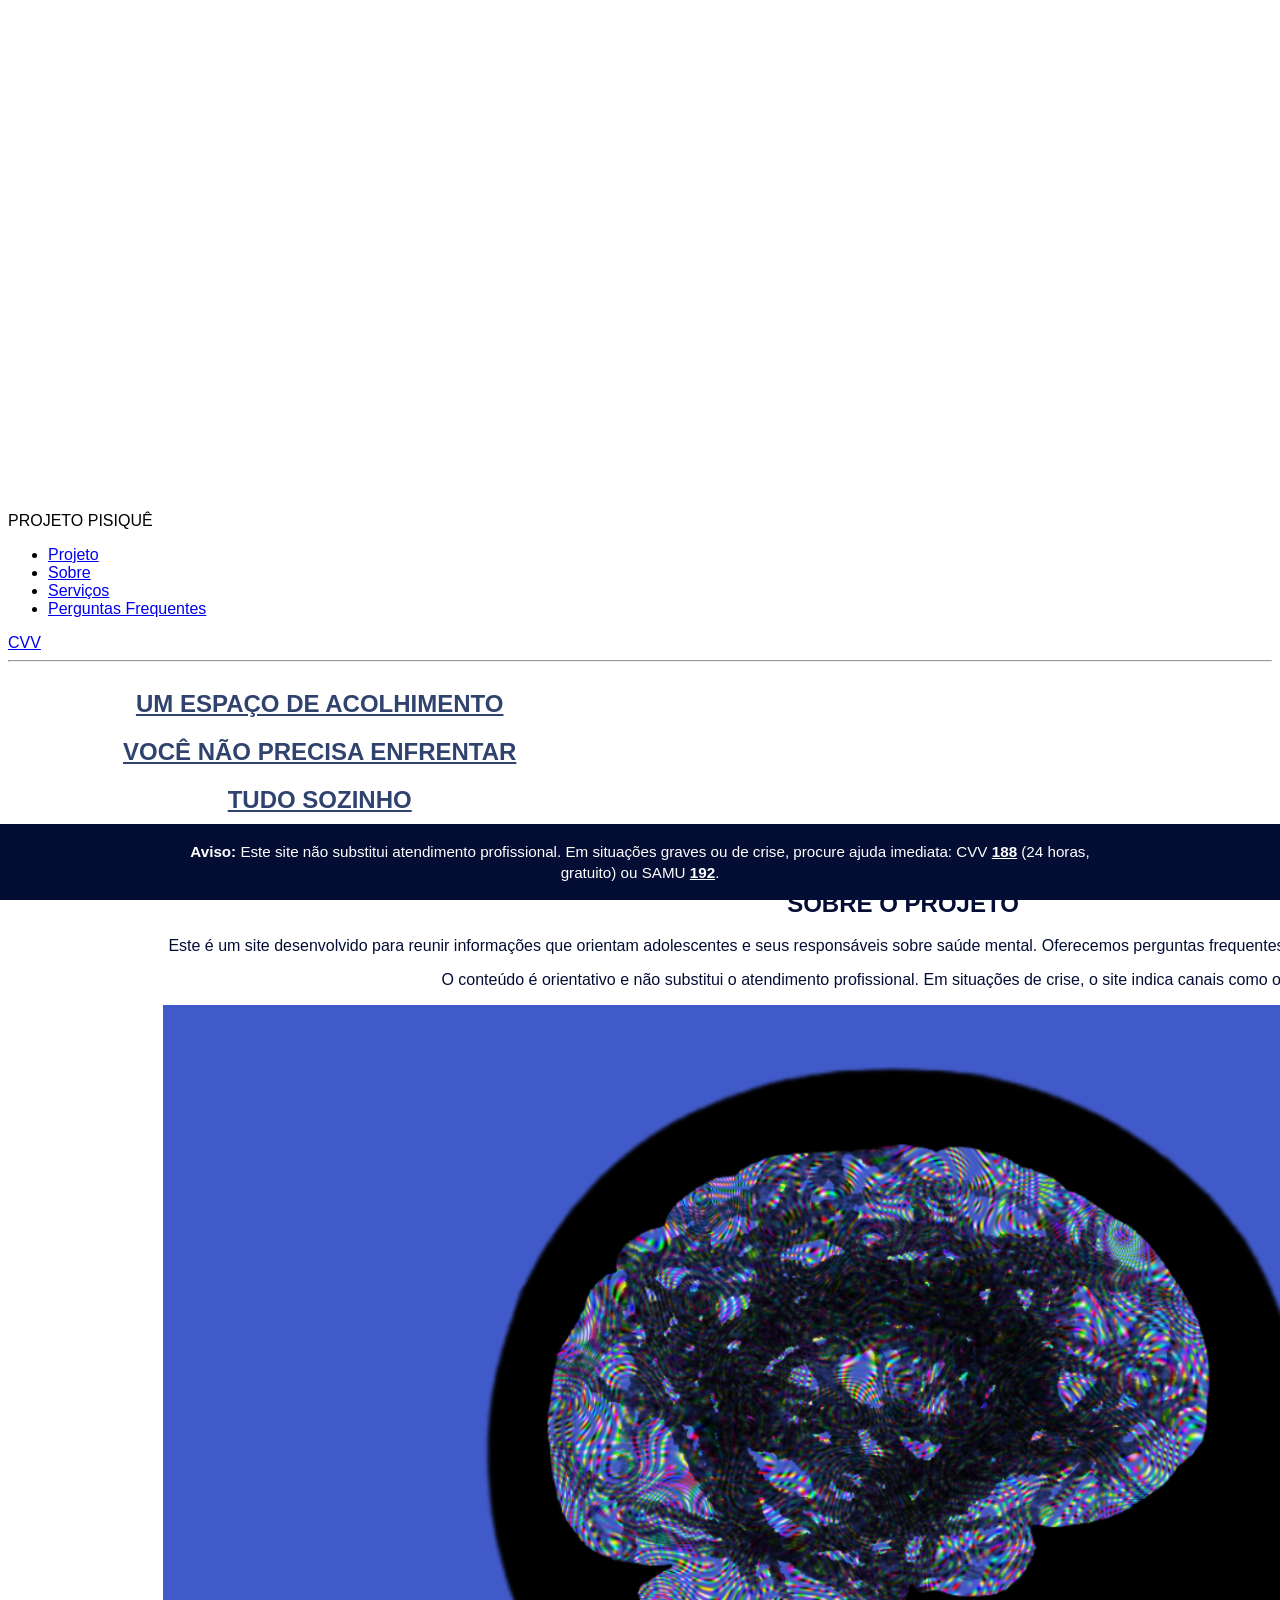
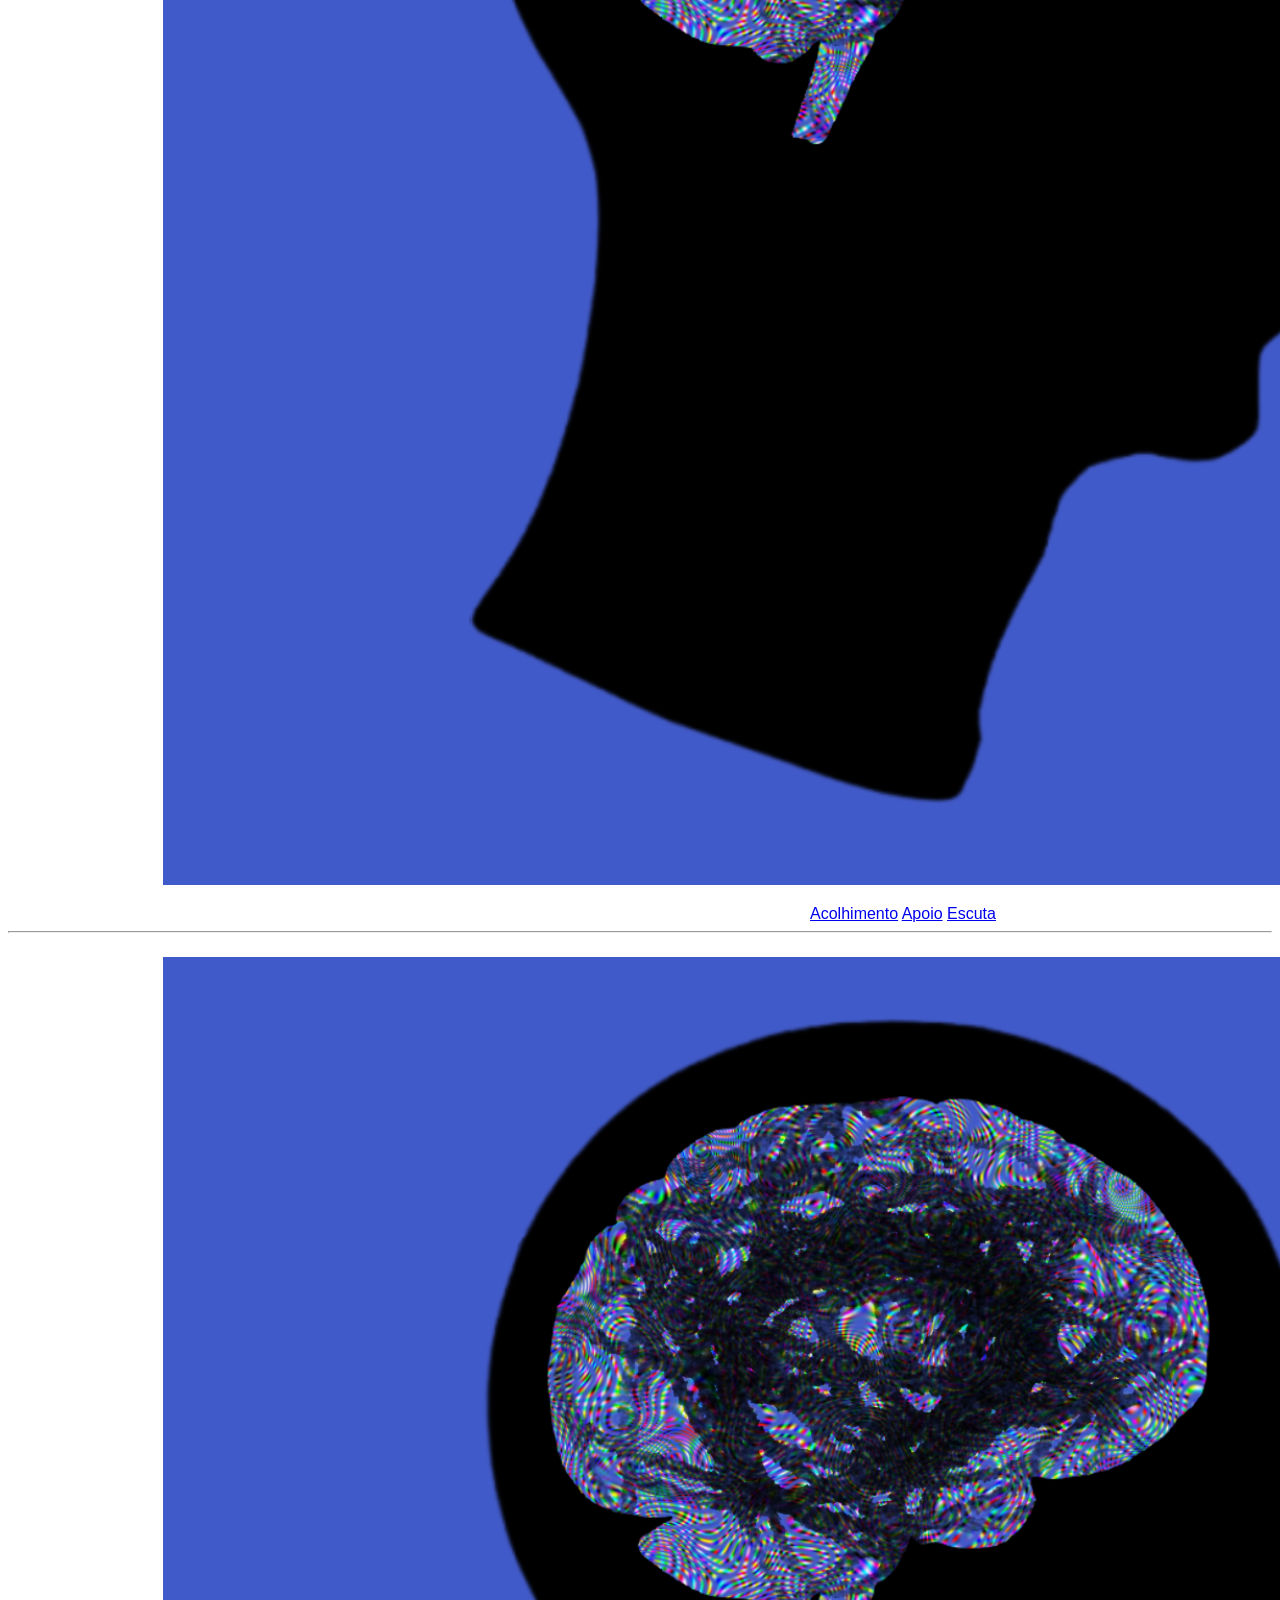
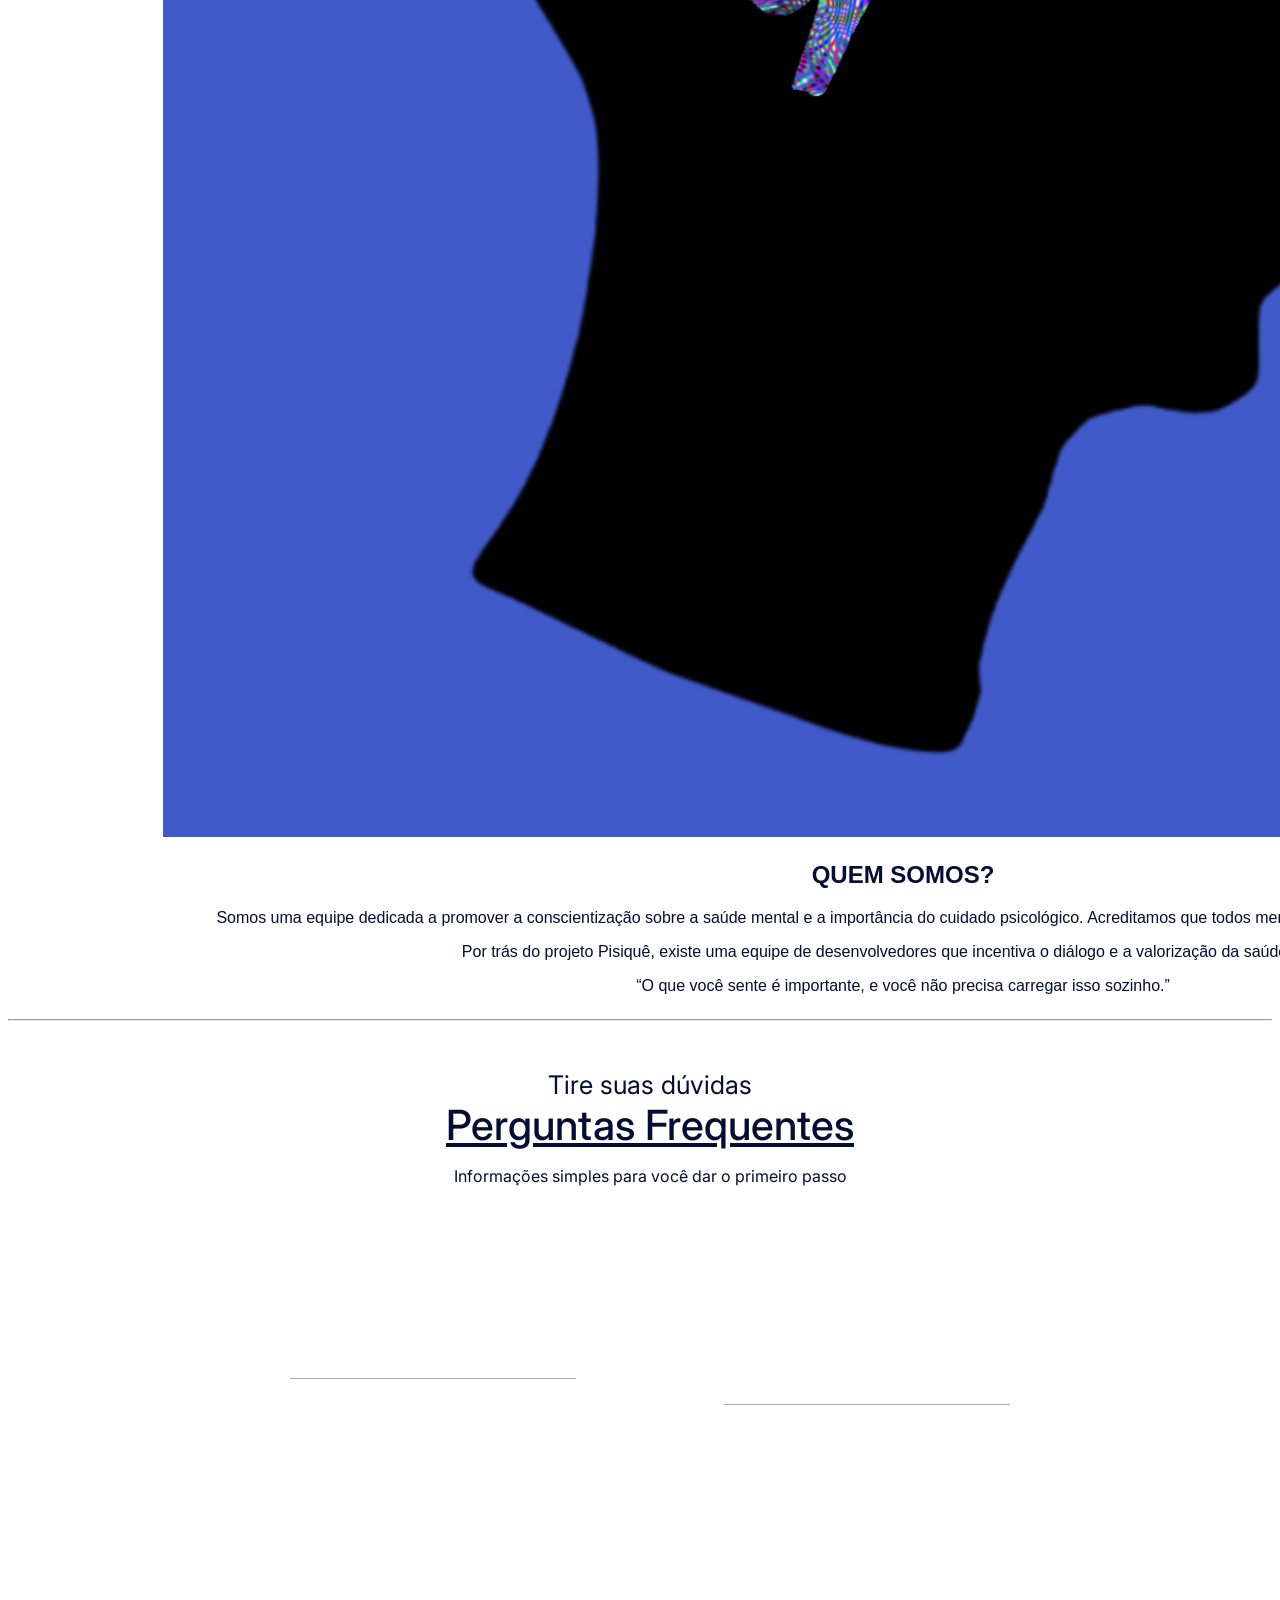
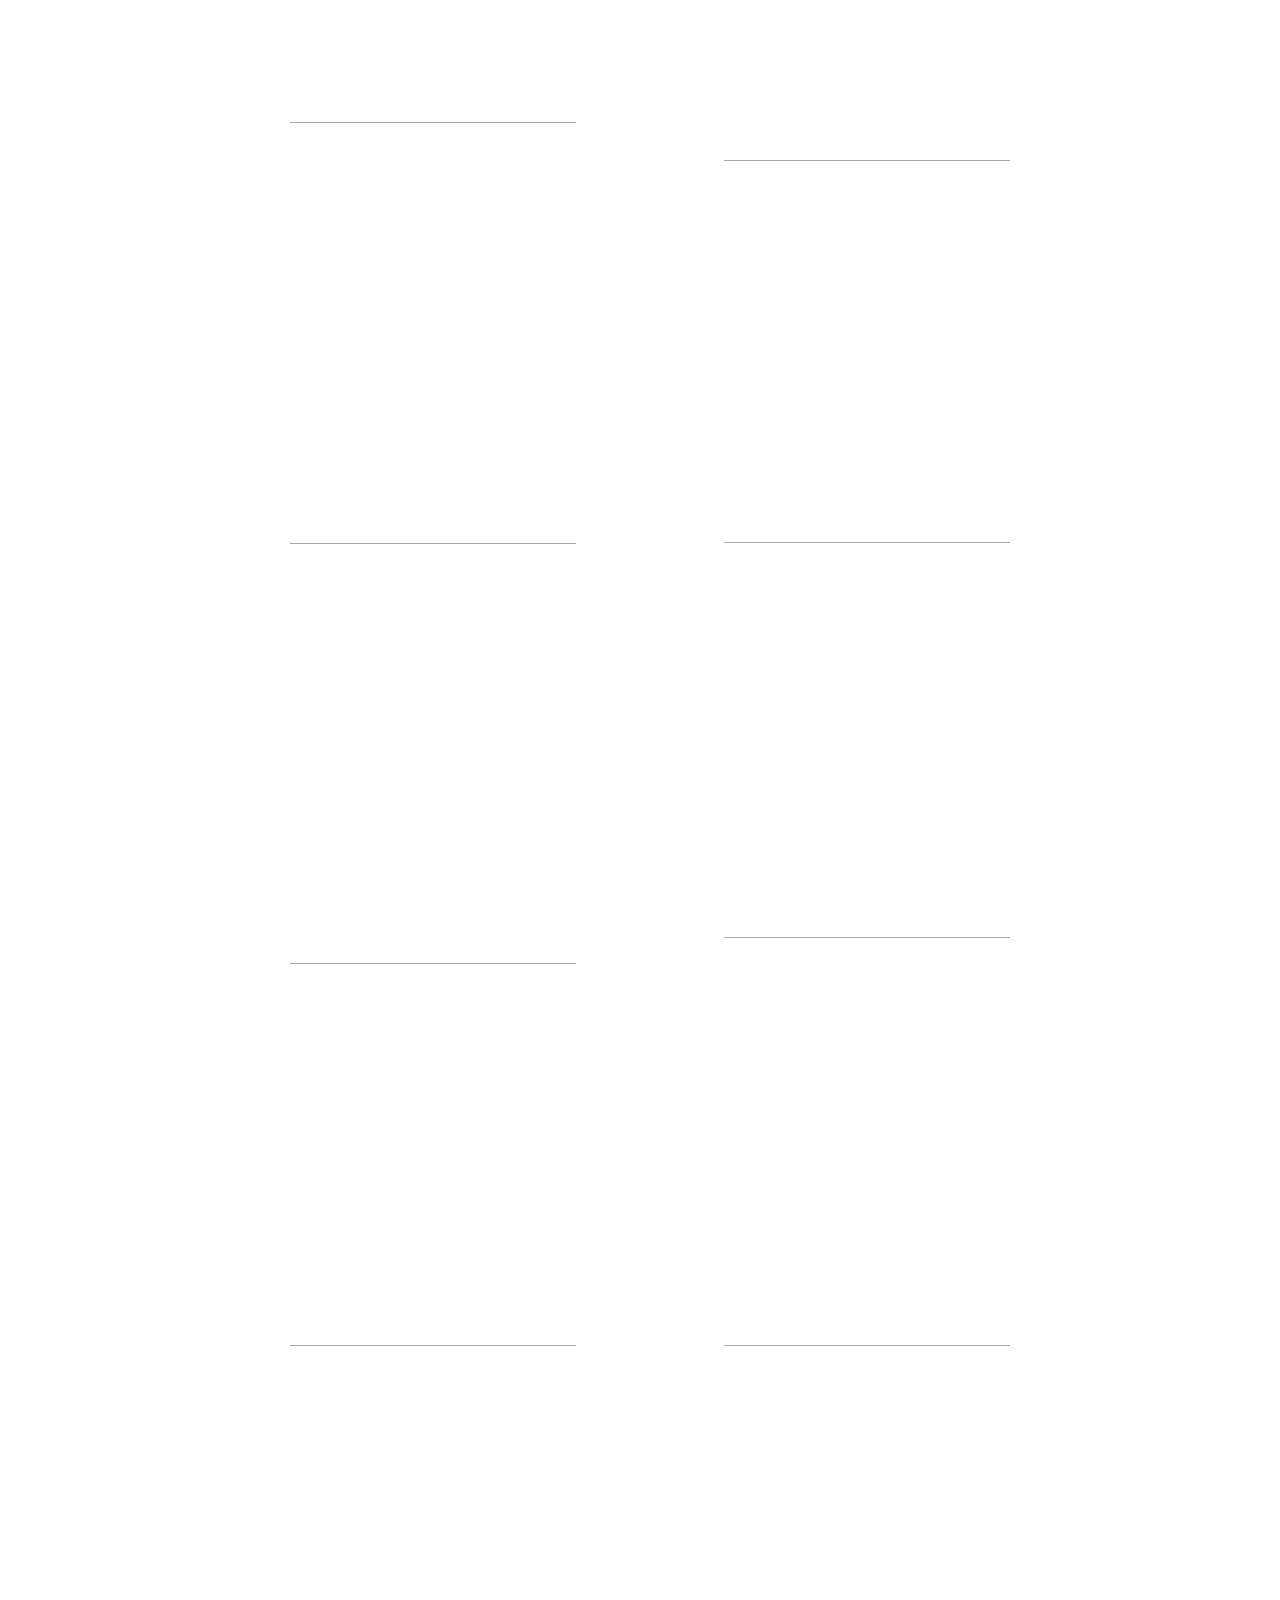
==== commit 1be01cb0: "algumas alterações" ====
--- a/index.html
+++ b/index.html
@@ -9,8 +9,7 @@
     <link rel="stylesheet" href="area-de-entrada/perguntas.css">
     <link rel="stylesheet" href="area-de-entrada/privacidade.css">
     <link rel="stylesheet" href="servico-de-apoio/rodape.css">
-    <link rel="stylesheet" href="style.css">
-    <link rel="shortcut icon" href="Icon logo.png" type="image/x-icon">
+    <link rel="shortcut icon" href="Icon-logo.png" type="image/x-icon">
 </head>
 
 <body>
@@ -34,13 +33,14 @@
                     <ul>
                         <li><a href="#projeto">Projeto</a></li>
                         <li><a href="#sobre">Sobre</a></li>
-                        <li><a href="servico-de-apoio/serviços de apoio.html">Serviços</a></li>
+                        <li><a href="servico-de-apoio/servicos-de-apoio.html">Serviços</a></li>
                         <li><a href="#perguntas">Perguntas Frequentes</a></li>
                     </ul>
                 </nav>
 
+
                 <div class="drs-contato">
-                    <button type="button" onclick="window.open('https://cvv.org.br', '_blank', 'noopener')">CVV</button>
+                    <a href="https://cvv.org.br" target="_blank" rel="noopener" class="botao-cvv">CVV</a>
                 </div>
 
             </div>
@@ -58,7 +58,7 @@
                 <h1>VOCÊ NÃO PRECISA ENFRENTAR</h1>
                 <h1>TUDO SOZINHO</h1>
             </div>
-            <a class="botao-bloco-2" href="servico-de-apoio/serviços de apoio.html">
+            <a class="botao-bloco-2" href="servico-de-apoio/servicos-de-apoio.html">
                 <span>Encontrar ajuda</span>
             </a>
             <a class="botao-2-bloco-2" href="#sobre">
@@ -90,9 +90,9 @@
                 </div>
 
                 <div class="sobre__botoes">
-                    <a class="sobre__botao" >Acolhimento</a>
-                    <a class="sobre__botao" >Apoio</a>
-                    <a class="sobre__botao" >Escuta</a>
+                    <a class="sobre__botao" href="#perguntas">Acolhimento</a>
+                    <a class="sobre__botao" href="#perguntas">Apoio</a>
+                    <a class="sobre__botao" href="#perguntas">Escuta</a>
                 </div>
             </div>
         </section>
@@ -102,7 +102,7 @@
             <div class="quem__interno">
 
                 <figure class="quem__figura">
-                    <img src="imagens/pepper.png" alt="Imagem ilustrativa do projeto Pisiquê">
+                    <img src="imagens/imagem2.png" alt="Imagem ilustrativa do projeto Pisiquê">
                 </figure>
 
                 <div class="quem__principal">
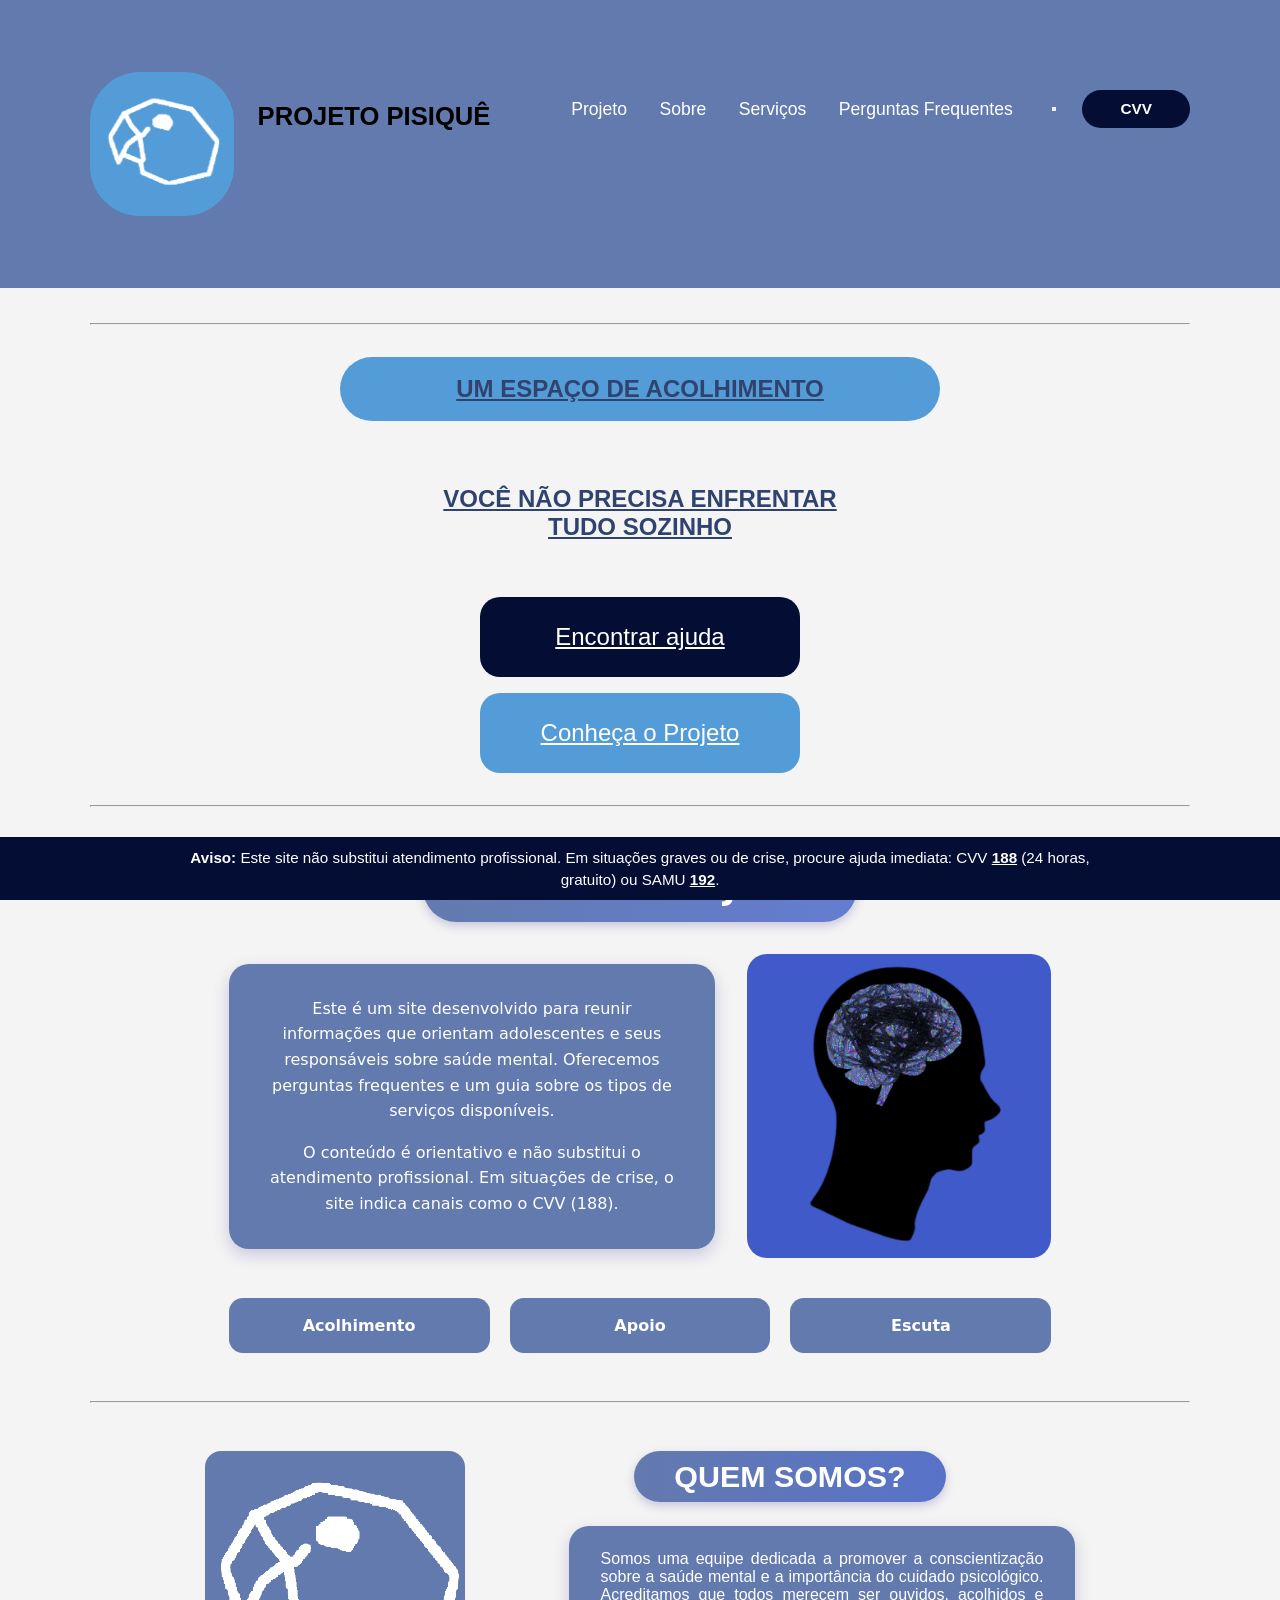
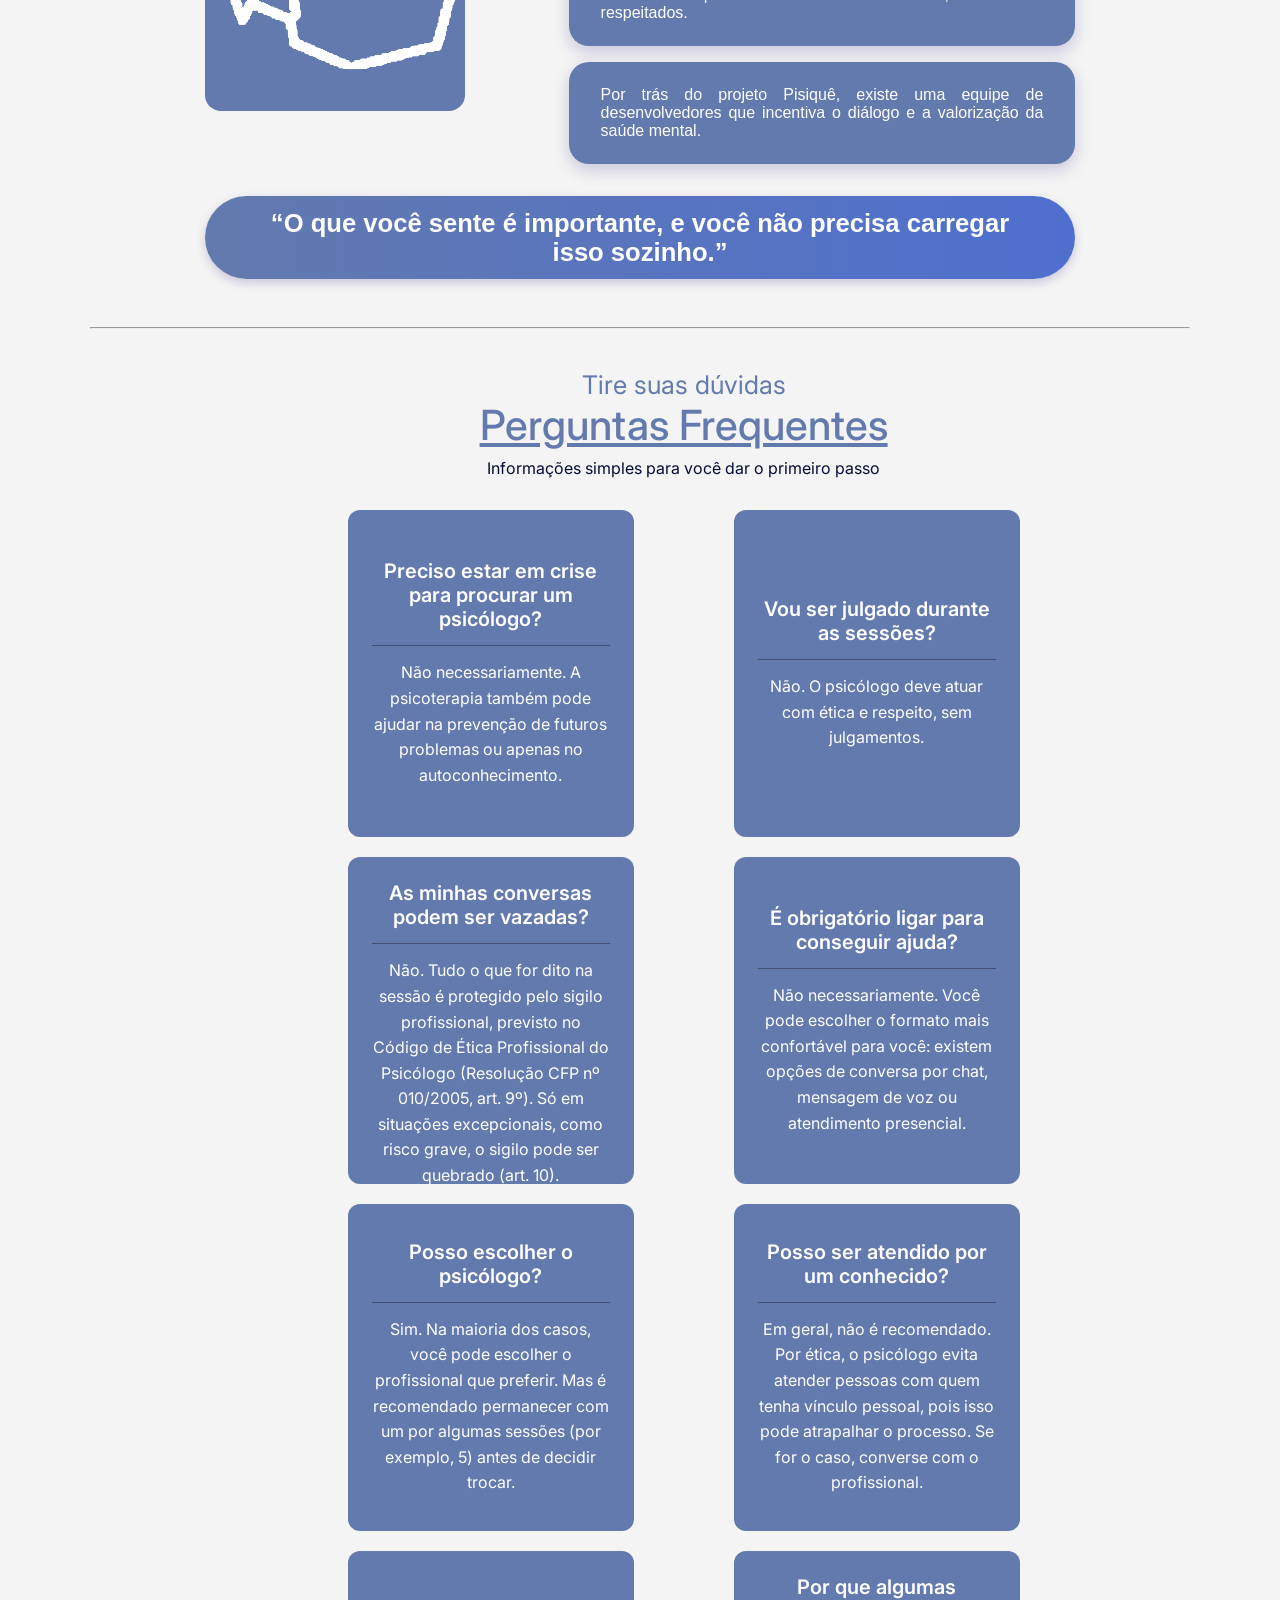
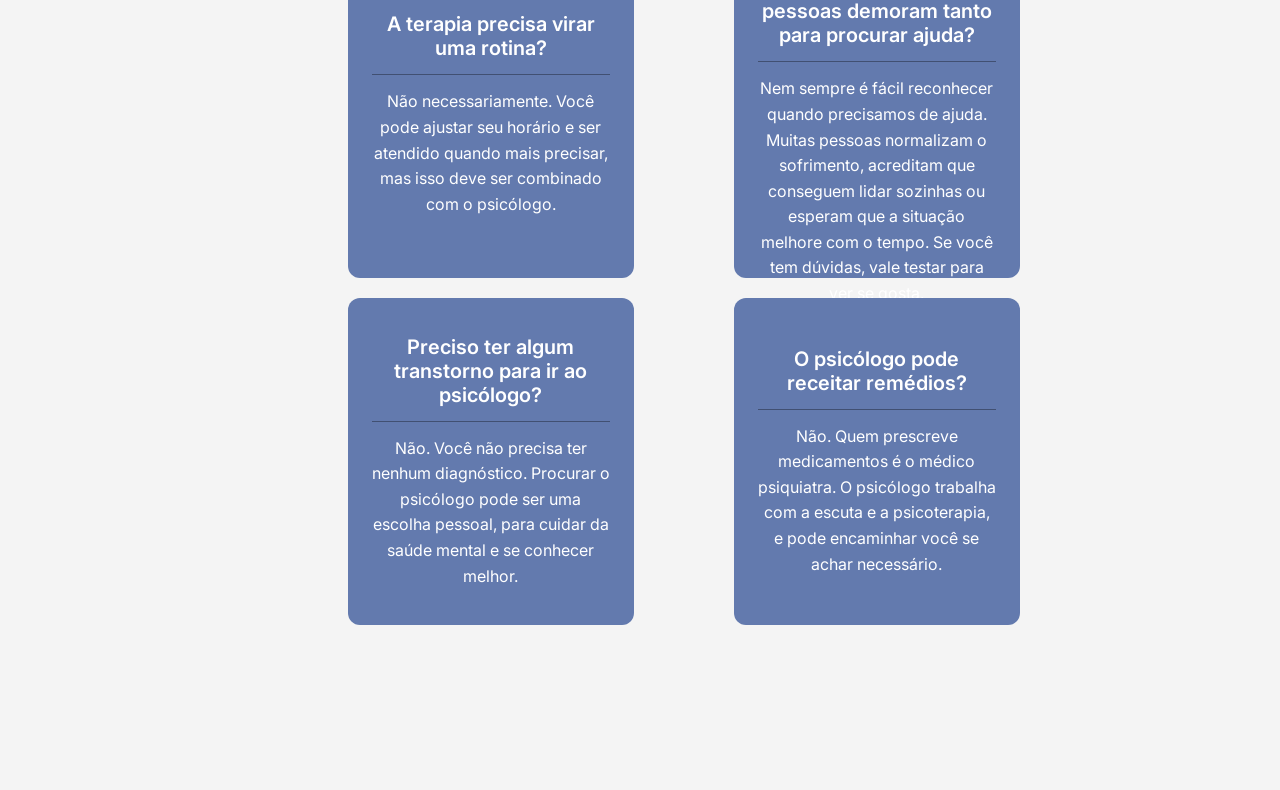
==== commit bfac9ba4: "algumas alterações" ====
--- a/index.html
+++ b/index.html
@@ -9,7 +9,8 @@
     <link rel="stylesheet" href="area-de-entrada/perguntas.css">
     <link rel="stylesheet" href="area-de-entrada/privacidade.css">
     <link rel="stylesheet" href="servico-de-apoio/rodape.css">
-    <link rel="shortcut icon" href="Icon-logo.png" type="image/x-icon">
+    <link rel="stylesheet" href="style.css">
+    <link rel="shortcut icon" href="Icon logo.png" type="image/x-icon">
 </head>
 
 <body>
@@ -33,14 +34,17 @@
                     <ul>
                         <li><a href="#projeto">Projeto</a></li>
                         <li><a href="#sobre">Sobre</a></li>
-                        <li><a href="servico-de-apoio/servicos-de-apoio.html">Serviços</a></li>
+                        <li><a href="servico-de-apoio/serviços de apoio.html">Serviços</a></li>
                         <li><a href="#perguntas">Perguntas Frequentes</a></li>
                     </ul>
                 </nav>
 
+                <button id="trilho" type="button" aria-label="Alternar tema escuro">
+                
+                </button>
 
                 <div class="drs-contato">
-                    <a href="https://cvv.org.br" target="_blank" rel="noopener" class="botao-cvv">CVV</a>
+                    <button type="button" onclick="window.open('https://cvv.org.br', '_blank', 'noopener')">CVV</button>
                 </div>
 
             </div>
@@ -58,7 +62,7 @@
                 <h1>VOCÊ NÃO PRECISA ENFRENTAR</h1>
                 <h1>TUDO SOZINHO</h1>
             </div>
-            <a class="botao-bloco-2" href="servico-de-apoio/servicos-de-apoio.html">
+            <a class="botao-bloco-2" href="servico-de-apoio/serviços de apoio.html">
                 <span>Encontrar ajuda</span>
             </a>
             <a class="botao-2-bloco-2" href="#sobre">
@@ -90,9 +94,9 @@
                 </div>
 
                 <div class="sobre__botoes">
-                    <a class="sobre__botao" href="#perguntas">Acolhimento</a>
-                    <a class="sobre__botao" href="#perguntas">Apoio</a>
-                    <a class="sobre__botao" href="#perguntas">Escuta</a>
+                    <a class="sobre__botao" >Acolhimento</a>
+                    <a class="sobre__botao" >Apoio</a>
+                    <a class="sobre__botao" >Escuta</a>
                 </div>
             </div>
         </section>
@@ -102,7 +106,7 @@
             <div class="quem__interno">
 
                 <figure class="quem__figura">
-                    <img src="imagens/imagem2.png" alt="Imagem ilustrativa do projeto Pisiquê">
+                    <img src="imagens/pepper.png" alt="Imagem ilustrativa do projeto Pisiquê">
                 </figure>
 
                 <div class="quem__principal">
--- a/style.css
+++ b/style.css
@@ -0,0 +1,984 @@
+    * {
+        margin: 0;
+        padding: 0;
+        box-sizing: border-box;
+    }
+
+    @import url('https://fonts.cdnfonts.com/css/lemonmilk');
+
+    @import url('https://fonts.googleapis.com/css2?family=League+Gothic&display=swap');
+
+    :root {
+        --cor-fundo: #f4f4f4;
+        --cor-secundaria: #637aae;
+    }
+
+    body {
+        background-color: var(--cor-fundo);
+        font-family: 'Lemon/Milk', sans-serif;
+        font-family: 'Lemon/Milk light', sans-serif;
+        transition: .5s;
+    }
+
+
+
+    header {
+        background-color: var(--cor-secundaria);
+        height: 18rem;
+        padding: 0 103px;
+    }
+
+    #bloco-header {
+        display: flex;
+        flex-direction: row;
+        align-items: center;
+        justify-content: space-between;
+        width: 100%;
+        height: 100%;
+    }
+
+    #sub-bloco-1-header {
+        display: flex;
+        gap: 1.5rem;
+    }
+
+    #logo-header {
+        display: flex;
+        align-items: center;
+        justify-content: center;
+        width: 10.125rem;
+        height: 10.125rem;
+        background-color: #549CD8;
+        border-radius: 50px;
+    }
+
+    #logo-header img {
+        width: 8.5rem;
+        height: auto;
+        display: block;
+    }
+
+    #texto-header {
+        font-size: 2rem;
+        font-weight: bold;
+        padding-top: 30px;
+    }
+
+
+
+    #conteudo-header {
+        display: flex;
+        align-items: center;
+        gap: 25px;
+        transform: translateY(-35px);
+    }
+
+    header a {
+        text-decoration: none;
+        display: inline-block;
+        transition: .2s;
+        color: white;
+        font-size: 1.3rem;
+    }
+
+
+    nav ul {
+        list-style-type: none;
+    }
+
+    header nav ul li {
+        display: inline-block;
+        padding: 0 4px;
+    }
+
+    nav ul li a {
+        position: relative;
+        padding: 3px 10px;
+        transition: color 0.3s ease-in-out;
+    }
+
+    nav ul li a::after {
+        content: "";
+        position: absolute;
+        left: 50%;
+        bottom: -2px;
+        width: 0;
+        height: 2px;
+        background-color: #040d34;
+        transition: width 0.3s ease-in-out, left 0.3s ease-in-out;
+    }
+
+    nav ul li a:hover::after {
+        width: 100%;
+        left: 0;
+    }
+
+    nav ul li a:active {
+        opacity: 0.6;
+    }
+
+
+
+    .drs-contato button {
+        padding: 10px 40px;
+        font-size: 18px;
+        font-weight: 600;
+        background-color: #040d34;
+        border: 0;
+        border-radius: 30px;
+        cursor: pointer;
+        transition: .2s;
+        color: white;
+    }
+
+    .drs-contato button:hover {
+        box-shadow: 0px 0px 8px #040d34;
+        transform: scale(1.05);
+    }
+
+
+    .bloco-projeto {
+        display: flex;
+        flex-direction: column;
+        align-items: center;
+        padding: 2rem 0rem;
+        text-decoration: none;
+    }
+
+    #sub-bloco-1-projeto {
+        text-decoration: none;
+        display: flex;
+        justify-content: center;
+        align-items: center;
+        width: 37.5rem;
+        height: 4rem;
+        background-color: #549CD8;
+        border-radius: 50px;
+        color: white;
+        
+    }
+
+
+
+    #sub-bloco-2-projeto {
+        display: flex;
+        flex-direction: column;
+        justify-content: center;
+        align-items: center;
+        padding-top: 4rem;
+    }
+
+    .botao-bloco-2 {
+        display: flex;
+        justify-content: center;
+        align-items: center;
+        width: 20rem;
+        height: 5rem;
+        background-color: #040D34;
+        border-radius: 20px;
+        color: white;
+        border: none;
+        font-size: 1.5rem;
+        margin-top: 3.5rem;
+        margin-bottom: 1rem;
+        cursor: pointer;
+        transition: .2s;
+    }
+
+    .botao-bloco-2:hover {
+        box-shadow: 0px 0px 8px #040d34;
+        transform: scale(1.05);
+    }
+
+    .botao-2-bloco-2 {
+        display: flex;
+        justify-content: center;
+        align-items: center;
+        width: 20rem;
+        height: 5rem;
+        background-color: #549CD8;
+        border-radius: 20px;
+        color: white;
+        border: none;
+        font-size: 1.5rem;
+        cursor: pointer;
+        transition: .2s;
+    }
+
+    .botao-2-bloco-2:hover {
+        box-shadow: 0px 0px 8px #040d34;
+        transform: scale(1.05);
+    }
+
+
+
+
+
+
+    @media (min-width: 1201px) {
+
+        header {
+            height: 18rem;
+            padding: 0 clamp(60px, 7vw, 120px);
+        }
+
+        #bloco-header {
+            gap: 2rem;
+        }
+
+        #logo-header {
+            width: clamp(9rem, 10vw, 10.125rem);
+            height: clamp(9rem, 10vw, 10.125rem);
+            flex-shrink: 0;
+        }
+
+        #logo-header img {
+            width: 84%;
+        }
+
+        #texto-header {
+            font-size: clamp(1.6rem, 2vw, 2rem);
+        }
+
+        #conteudo-header {
+            gap: clamp(18px, 2vw, 30px);
+        }
+
+        header a {
+            font-size: clamp(1.1rem, 1.3vw, 1.3rem);
+        }
+
+        .drs-contato button {
+            padding: 10px clamp(25px, 3vw, 40px);
+            font-size: clamp(15px, 1.2vw, 18px);
+        }
+
+        main {
+            padding: 35px clamp(60px, 7vw, 120px);
+        }
+
+        #sub-bloco-1-projeto {
+            width: min(37.5rem, 90%);
+        }
+    }
+
+
+
+
+
+    @media (min-width: 1025px) and (max-width: 1140px) {
+
+        header {
+            padding-left: 3%;
+            padding-right: 3%;
+        }
+
+        #bloco-header {
+            gap: 12px;
+            flex-wrap: nowrap;
+        }
+
+        #sub-bloco-1-header {
+            gap: 10px;
+            flex-shrink: 1;
+            min-width: 0;
+        }
+
+        #logo-header {
+            width: 7rem;
+            height: 7rem;
+            flex-shrink: 0;
+        }
+
+        #logo-header img {
+            width: 80%;
+        }
+
+        #texto-header {
+            font-size: 1.35rem;
+            white-space: nowrap;
+        }
+
+        #conteudo-header {
+            gap: 10px;
+            flex-shrink: 0;
+            transform: translateY(-15px);
+        }
+
+        header nav {
+            flex-shrink: 0;
+        }
+
+        header nav ul {
+            display: flex;
+            flex-wrap: nowrap;
+            align-items: center;
+            gap: 10px;
+        }
+
+        header nav ul li {
+            white-space: nowrap;
+            padding: 0;
+        }
+
+        header nav ul li a {
+            font-size: 0.85rem;
+            white-space: nowrap;
+        }
+
+        .drs-contato {
+            flex-shrink: 0;
+        }
+
+        .drs-contato button {
+            padding: 8px 14px;
+            font-size: 13px;
+            white-space: nowrap;
+        }
+    }
+
+
+
+
+
+
+    @media (min-width: 1025px) and (max-width: 1200px) {
+
+        header {
+            height: 16rem;
+            padding: 0 5%;
+        }
+
+        #bloco-header {
+            gap: 1.5rem;
+        }
+
+        #logo-header {
+            width: 8.5rem;
+            height: 8.5rem;
+            flex-shrink: 0;
+        }
+
+        #logo-header img {
+            width: 80%;
+        }
+
+        #texto-header {
+            font-size: 1.6rem;
+        }
+
+        #conteudo-header {
+            gap: 15px;
+            transform: translateY(-20px);
+        }
+
+        header a {
+            font-size: 1.05rem;
+        }
+
+        .drs-contato button {
+            padding: 9px 20px;
+            font-size: 15px;
+        }
+
+        main {
+            padding: 30px 5%;
+        }
+    }
+
+
+
+
+
+    @media (min-width: 901px) and (max-width: 1024px) {
+
+        header {
+            height: auto;
+            min-height: 13rem;
+            padding: 25px 4%;
+        }
+
+        #bloco-header {
+            display: flex;
+            justify-content: space-between;
+            align-items: center;
+            gap: 1.5rem;
+        }
+
+        #sub-bloco-1-header {
+            display: flex;
+            align-items: center;
+            gap: 1rem;
+            min-width: 0;
+        }
+
+        #logo-header {
+            width: 7rem;
+            height: 7rem;
+            border-radius: 30px;
+            flex-shrink: 0;
+        }
+
+        #logo-header img {
+            width: 80%;
+        }
+
+        #texto-header {
+            font-size: 1.3rem;
+            padding-top: 0;
+        }
+
+        #conteudo-header {
+            display: flex;
+            align-items: center;
+            gap: 12px;
+            transform: none;
+        }
+
+        header a {
+            font-size: 0.9rem;
+        }
+
+        .drs-contato button {
+            padding: 8px 15px;
+            font-size: 13px;
+        }
+
+        main {
+            padding: 30px 4%;
+        }
+    }
+
+
+
+
+
+    @media (min-width: 769px) and (max-width: 900px) {
+
+        header {
+            height: auto;
+            min-height: auto;
+            padding: 25px 4%;
+        }
+
+        #bloco-header {
+            flex-direction: column;
+            justify-content: center;
+            gap: 1.5rem;
+        }
+
+        #sub-bloco-1-header {
+            flex-direction: row;
+            justify-content: center;
+            align-items: center;
+            gap: 1rem;
+        }
+
+        #logo-header {
+            width: 6rem;
+            height: 6rem;
+        }
+
+        #logo-header img {
+            width: 80%;
+        }
+
+        #texto-header {
+            font-size: 1.3rem;
+            text-align: center;
+            padding-top: 0;
+        }
+
+        #conteudo-header {
+            flex-direction: row;
+            justify-content: center;
+            align-items: center;
+            flex-wrap: wrap;
+            gap: 15px;
+            width: 100%;
+            transform: none;
+        }
+
+        header nav {
+            width: 100%;
+        }
+
+        header nav ul {
+            display: flex;
+            flex-wrap: wrap;
+            justify-content: center;
+            gap: 10px 18px;
+        }
+
+        header a {
+            font-size: 0.9rem;
+        }
+
+        main {
+            padding: 25px 5%;
+        }
+    }
+
+    @media (max-width: 768px) {
+
+        header {
+            height: auto;
+            min-height: auto;
+            padding: 25px 20px;
+        }
+
+        #bloco-header {
+            flex-direction: column;
+            justify-content: center;
+            align-items: center;
+            gap: 25px;
+        }
+
+        #sub-bloco-1-header {
+            flex-direction: column;
+            align-items: center;
+            gap: 8px;
+        }
+
+        #logo-header {
+            width: 7rem;
+            height: 7rem;
+            border-radius: 28px;
+        }
+
+        #logo-header img {
+            width: 78%;
+        }
+
+        #texto-header {
+            font-size: clamp(1.1rem, 4vw, 1.4rem);
+            text-align: center;
+            padding-top: 5px;
+        }
+
+        #conteudo-header {
+            flex-direction: column;
+            align-items: center;
+            gap: 18px;
+            transform: none;
+            width: 100%;
+        }
+
+        header nav {
+            width: 100%;
+        }
+
+        header nav ul {
+            display: flex;
+            flex-wrap: wrap;
+            justify-content: center;
+            align-items: center;
+            gap: 10px 16px;
+            padding: 0;
+        }
+
+        header nav ul li {
+            padding: 0;
+        }
+
+        header nav ul li a {
+            display: inline-block;
+            font-size: 0.9rem;
+            padding: 5px;
+        }
+
+        .drs-contato button {
+            padding: 10px 28px;
+            font-size: 14px;
+        }
+
+        .trilho .flex {
+            width: 50px;
+            height: 27px;
+        }
+
+        .trilho .indicador {
+            width: 27px;
+            height: 27px;
+        }
+
+        .trilho.dark .indicador {
+            left: 23px;
+        }
+
+        main {
+            padding: 25px 20px;
+        }
+
+        .bloco-projeto {
+            padding: 1.5rem 0;
+            gap: 1.5rem;
+        }
+
+        #sub-bloco-1-projeto {
+            width: 100%;
+            min-height: 4rem;
+            height: auto;
+            padding: 14px 18px;
+            text-align: center;
+            font-size: 0.9rem;
+            overflow-wrap: break-word;
+        }
+
+        #sub-bloco-2-projeto {
+            width: 100%;
+            padding-top: 2rem;
+        }
+
+        .botao-bloco-2,
+        .botao-2-bloco-2 {
+            width: 100%;
+            max-width: 20rem;
+            min-height: 3.8rem;
+            height: auto;
+            padding: 12px 18px;
+            font-size: 1.05rem;
+            margin: 1.5rem auto 1rem;
+        }
+    }
+
+
+
+
+
+    @media (max-width: 480px) {
+
+        header {
+            padding: 20px 15px;
+        }
+
+        #logo-header {
+            width: 5.5rem;
+            height: 5.5rem;
+            border-radius: 24px;
+        }
+
+        #texto-header {
+            font-size: 1.15rem;
+        }
+
+        header nav ul {
+            gap: 8px 12px;
+        }
+
+        header nav ul li a {
+            font-size: 0.85rem;
+            padding: 4px;
+        }
+
+        .drs-contato button {
+            padding: 9px 24px;
+            font-size: 13px;
+        }
+
+        main {
+            padding: 20px 15px;
+        }
+
+        .bloco-projeto {
+            padding: 1rem 0;
+            gap: 1rem;
+        }
+
+        #sub-bloco-1-projeto {
+            min-height: 3.5rem;
+            padding: 12px;
+            font-size: 0.8rem;
+            border-radius: 25px;
+        }
+
+        #sub-bloco-2-projeto {
+            padding-top: 1.5rem;
+        }
+
+        .botao-bloco-2,
+        .botao-2-bloco-2 {
+            max-width: 100%;
+            min-height: 3.5rem;
+            padding: 10px 15px;
+            font-size: 1rem;
+            border-radius: 15px;
+            margin-top: 1.2rem;
+        }
+    }
+
+
+
+
+
+    @media (max-width: 350px) {
+
+        header {
+            padding: 18px 10px;
+        }
+
+        #texto-header {
+            font-size: 1rem;
+        }
+
+        header nav ul {
+            gap: 6px 8px;
+        }
+
+        header nav ul li a {
+            font-size: 0.78rem;
+        }
+
+        main {
+            padding: 15px 10px;
+        }
+
+        #sub-bloco-1-projeto {
+            font-size: 0.75rem;
+            padding: 10px;
+        }
+
+        .botao-bloco-2,
+        .botao-2-bloco-2 {
+            font-size: 0.9rem;
+        }
+    }
+
+    .sobre {
+        box-sizing: border-box;
+        padding: 3rem 1.5rem;
+        font-family: "Poppins", system-ui, sans-serif;
+        line-height: 1.6;
+        color: #fff;
+    }
+
+    .sobre__interno {
+        max-width: 1000px;
+        margin: 0 auto;
+    }
+
+    .sobre__titulo {
+        display: inline-block;
+        margin: 0 0 2rem;
+        padding: .5rem 3rem;
+        font-size: clamp(1.4rem, 3vw, 2rem);
+        font-weight: 700;
+        letter-spacing: .02em;
+        color: #fff;
+        background: linear-gradient(90deg, #637AAE, #647dd1);
+        border-radius: 999px;
+        box-shadow: 0 4px 10px rgba(77, 69, 150, .25);
+    }
+
+    .sobre__conteudo {
+        display: grid;
+        grid-template-columns: 1.6fr 1fr;
+        gap: 2rem;
+        align-items: center;
+    }
+
+    .sobre__texto {
+        padding: 2rem 2.25rem;
+        background: #637AAE;
+        border-radius: 20px;
+        box-shadow: 0 6px 16px rgba(77, 69, 150, .25);
+    }
+
+    .sobre__texto p {
+        margin: 0 0 1rem;
+    }
+
+    .sobre__texto p:last-child {
+        margin-bottom: 0;
+    }
+
+    .sobre__figura {
+        margin: 0;
+        text-align: center;
+    }
+
+    .sobre__figura img {
+        display: block;
+        width: 100%;
+        max-width: 320px;
+        margin: 0 auto;
+        aspect-ratio: 1;
+        object-fit: cover;
+        border-radius: 20px;
+        background: #637AAE;
+    }
+
+    .sobre__figura figcaption {
+        margin-top: .5rem;
+        font-size: .75rem;
+        color: #5a5480;
+    }
+
+    .sobre__botoes {
+        display: grid;
+        grid-template-columns: repeat(3, 1fr);
+        gap: 1.25rem;
+        margin-top: 2.5rem;
+    }
+
+    .sobre__botao {
+        display: block;
+        padding: .9rem 1rem;
+        text-align: center;
+        text-decoration: none;
+        font-weight: 600;
+        color: white;
+        background: #637AAE;
+        border-radius: 14px;
+        transition: background .2s, transform .2s;
+    }
+
+
+
+    .sobre__botao:focus-visible {
+        outline: 3px solid var(--roxo-escuro);
+        outline-offset: 3px;
+    }
+
+    @media (max-width: 720px) {
+
+        .sobre__conteudo,
+        .sobre__botoes {
+            grid-template-columns: 1fr;
+        }
+
+        .sobre__texto {
+            padding: 1.5rem;
+        }
+    }
+
+    @media (prefers-reduced-motion: reduce) {
+        .sobre__botao {
+            transition: none;
+        }
+    }
+
+    .quem{
+        padding-top: 3rem;
+        padding-bottom: 3rem;
+    }
+
+    .quem__interno {
+        max-width: 1000px;
+        margin: 0 auto;
+        display: grid;
+        grid-template-columns: 260px 1fr;
+        grid-template-areas:
+            "figura principal"
+            "citacao citacao";
+        gap: 1.5rem 2.5rem;
+        align-items: start;
+    }
+
+
+    .quem__figura {
+        grid-area: figura;
+        margin: 0;
+        text-align: center;
+    }
+
+    .quem__figura img {
+        display: block;
+        width: 100%;
+        aspect-ratio: 1;
+        object-fit: cover;
+        border: 4px solid var(--azul-borda);
+        border-radius: 16px;
+        background: #637AAE;
+        color: white;
+    }
+
+    .quem__figura figcaption {
+        margin-top: .4rem;
+        font-size: .7rem;
+        color: #637AAE;
+    }
+
+
+    .quem__principal {
+        grid-area: principal;
+    }
+
+    .quem__titulo {
+        display: inline-block;
+        margin: 0 0 1.5rem;
+        padding: .5rem 2.5rem;
+        font-size: clamp(1.3rem, 3vw, 1.9rem);
+        font-weight: 700;
+        color: #fff;
+        background: linear-gradient(90deg, #637AAE, #5872c9);
+        border-radius: 999px;
+        box-shadow: 0 4px 10px rgba(77, 69, 150, .25);
+    }
+
+    .quem__caixas {
+        display: grid;
+        gap: 1rem;
+        padding-left: clamp(0rem, 6vw, 4rem);
+        
+    }
+
+    .quem__caixa {
+        margin: 0;
+        padding: 1.5rem 2rem;
+        text-align: justify;
+        background:#637AAE;
+        color: white;
+        border-radius: 20px;
+        box-shadow: 0 6px 16px rgba(77, 69, 150, .25);
+    }
+
+
+    .quem__citacao {
+        grid-area: citacao;
+        justify-self: start;
+        margin: .5rem 0 0;
+        padding: .8rem 2.5rem;
+        max-width: 100%;
+        font-size: clamp(1.1rem, 2.6vw, 1.6rem);
+        font-weight: 700;
+        color: #fff;
+        background: linear-gradient(90deg, #637AAE, #4f6fcf);
+        border-radius: 999px;
+        box-shadow: 0 4px 10px rgba(77, 69, 150, .25);
+    }
+
+
+    html {
+        scroll-behavior: smooth;
+    }
+
+
+    section {
+        scroll-margin-top: 20px;
+    }
+
+    @media (max-width: 720px) {
+        .quem__interno {
+            grid-template-columns: 1fr;
+            grid-template-areas:
+                "principal"
+                "figura"
+                "citacao";
+        }
+
+        .quem__figura {
+            max-width: 260px;
+            margin: 0 auto;
+        }
+
+        .quem__caixas {
+            padding-left: 0;
+        }
+
+        .quem__citacao {
+            justify-self: stretch;
+            text-align: center;
+            border-radius: 28px;
+        }
+    }
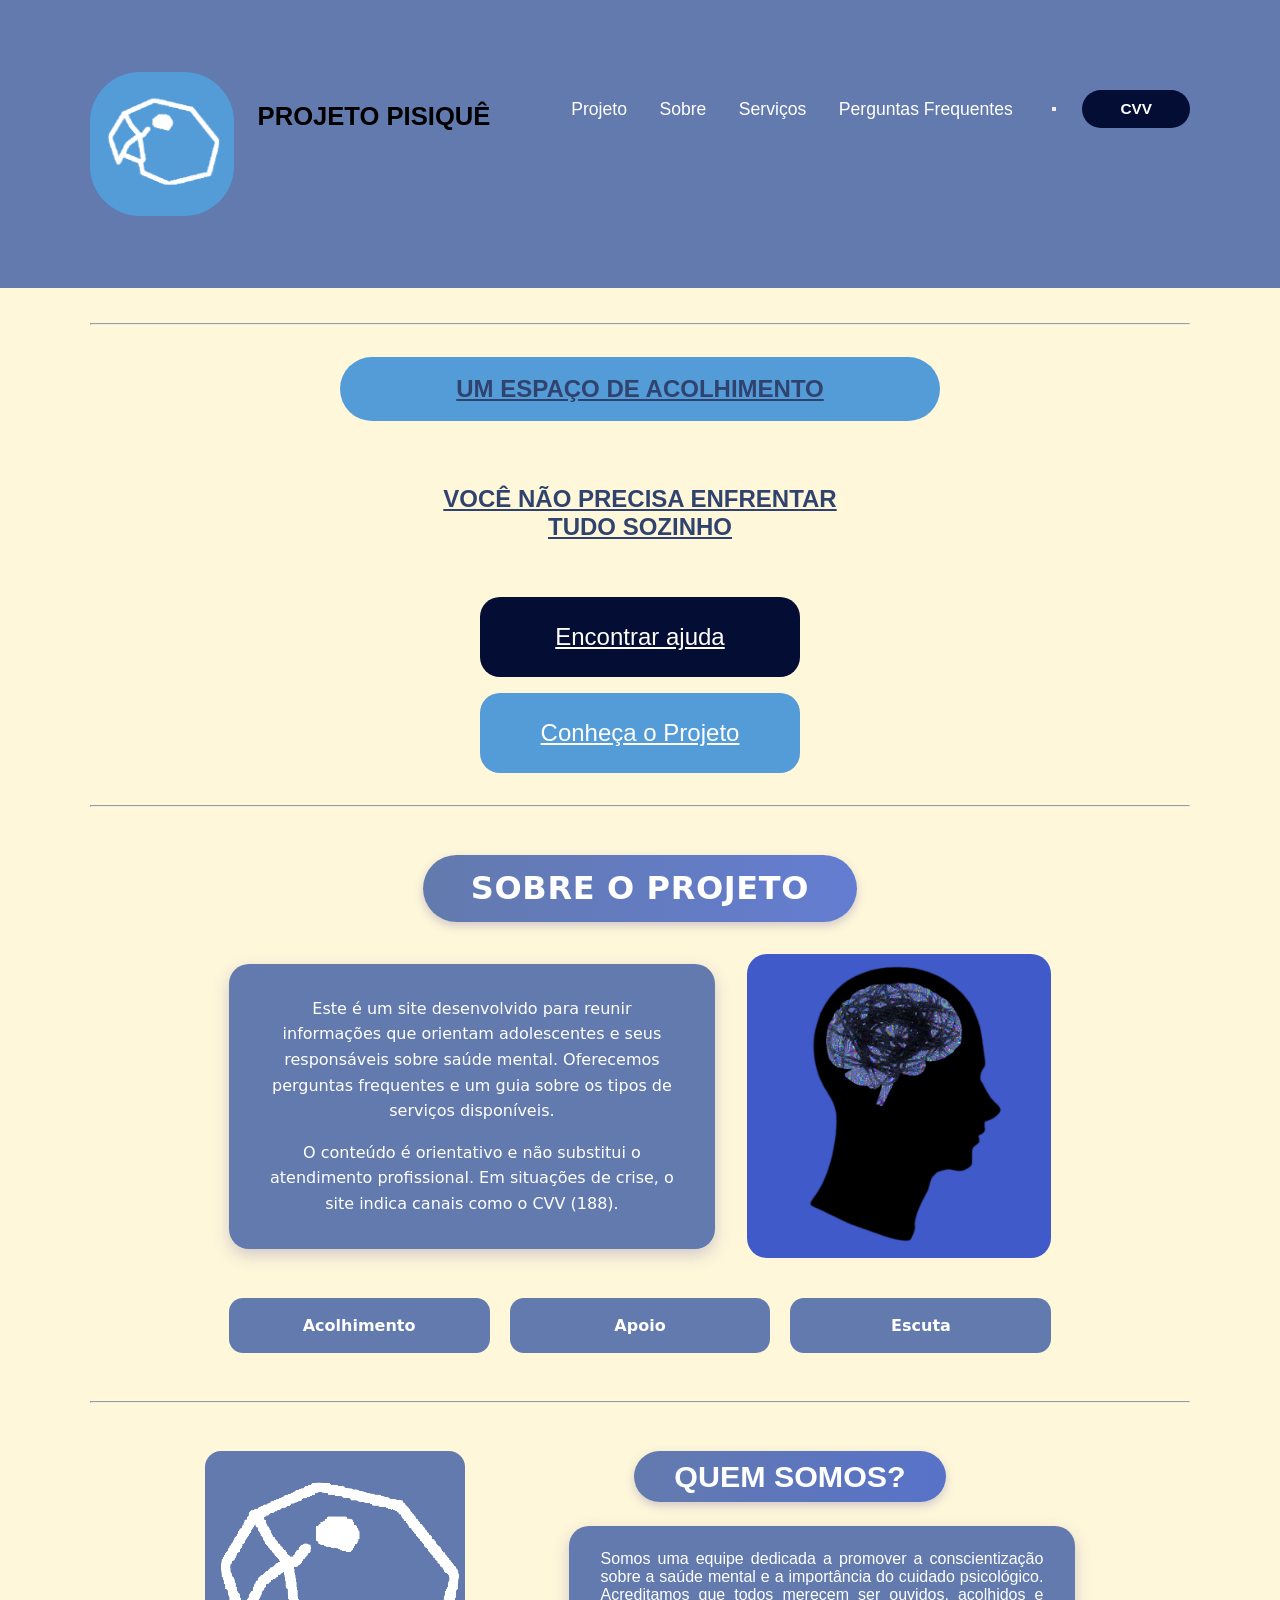
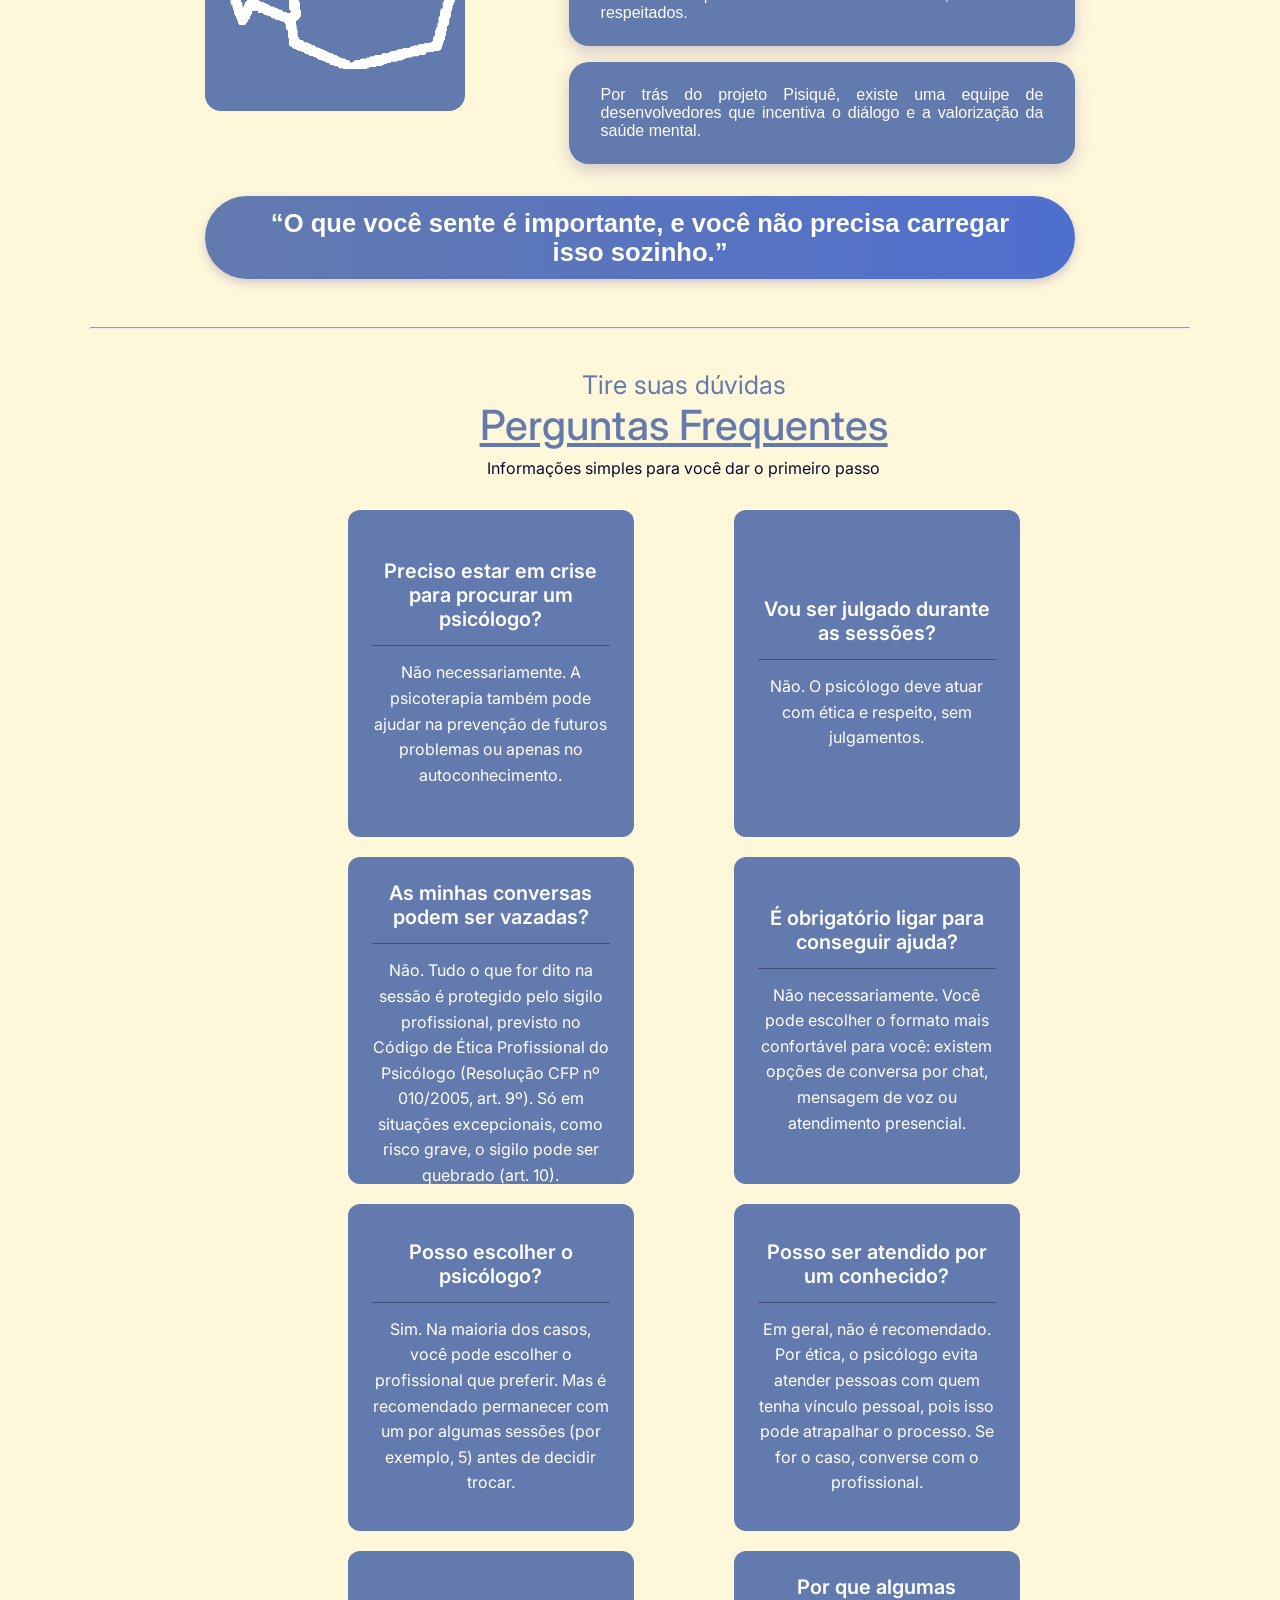
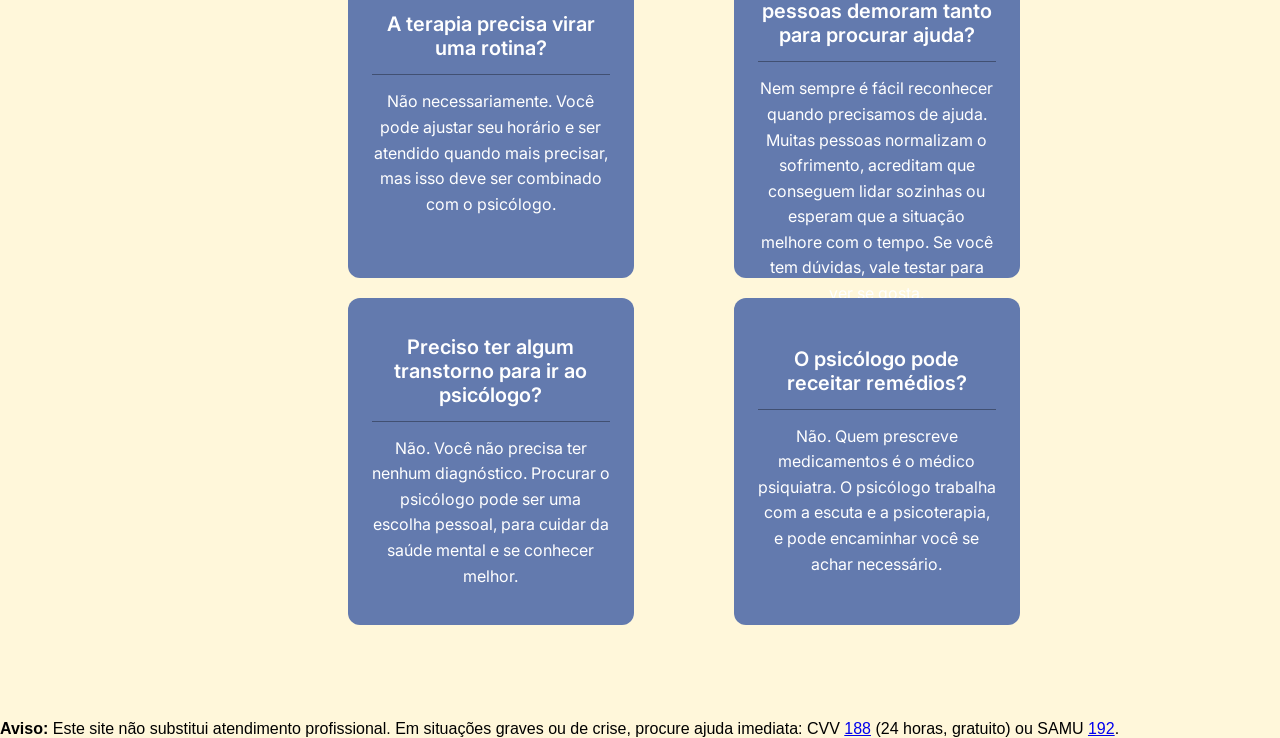
==== commit 141f9eb7: "adicionado o traço para o icon do tab lá" ====
--- a/index.html
+++ b/index.html
@@ -10,7 +10,7 @@
     <link rel="stylesheet" href="area-de-entrada/privacidade.css">
     <link rel="stylesheet" href="servico-de-apoio/rodape.css">
     <link rel="stylesheet" href="style.css">
-    <link rel="shortcut icon" href="Icon logo.png" type="image/x-icon">
+    <link rel="shortcut icon" href="Icon-logo.png" type="image/x-icon">
 </head>
 
 <body>
--- a/style.css
+++ b/style.css
@@ -9,7 +9,7 @@
     @import url('https://fonts.googleapis.com/css2?family=League+Gothic&display=swap');
 
     :root {
-        --cor-fundo: #f4f4f4;
+        --cor-fundo: #FFF7DA;
         --cor-secundaria: #637aae;
     }
 
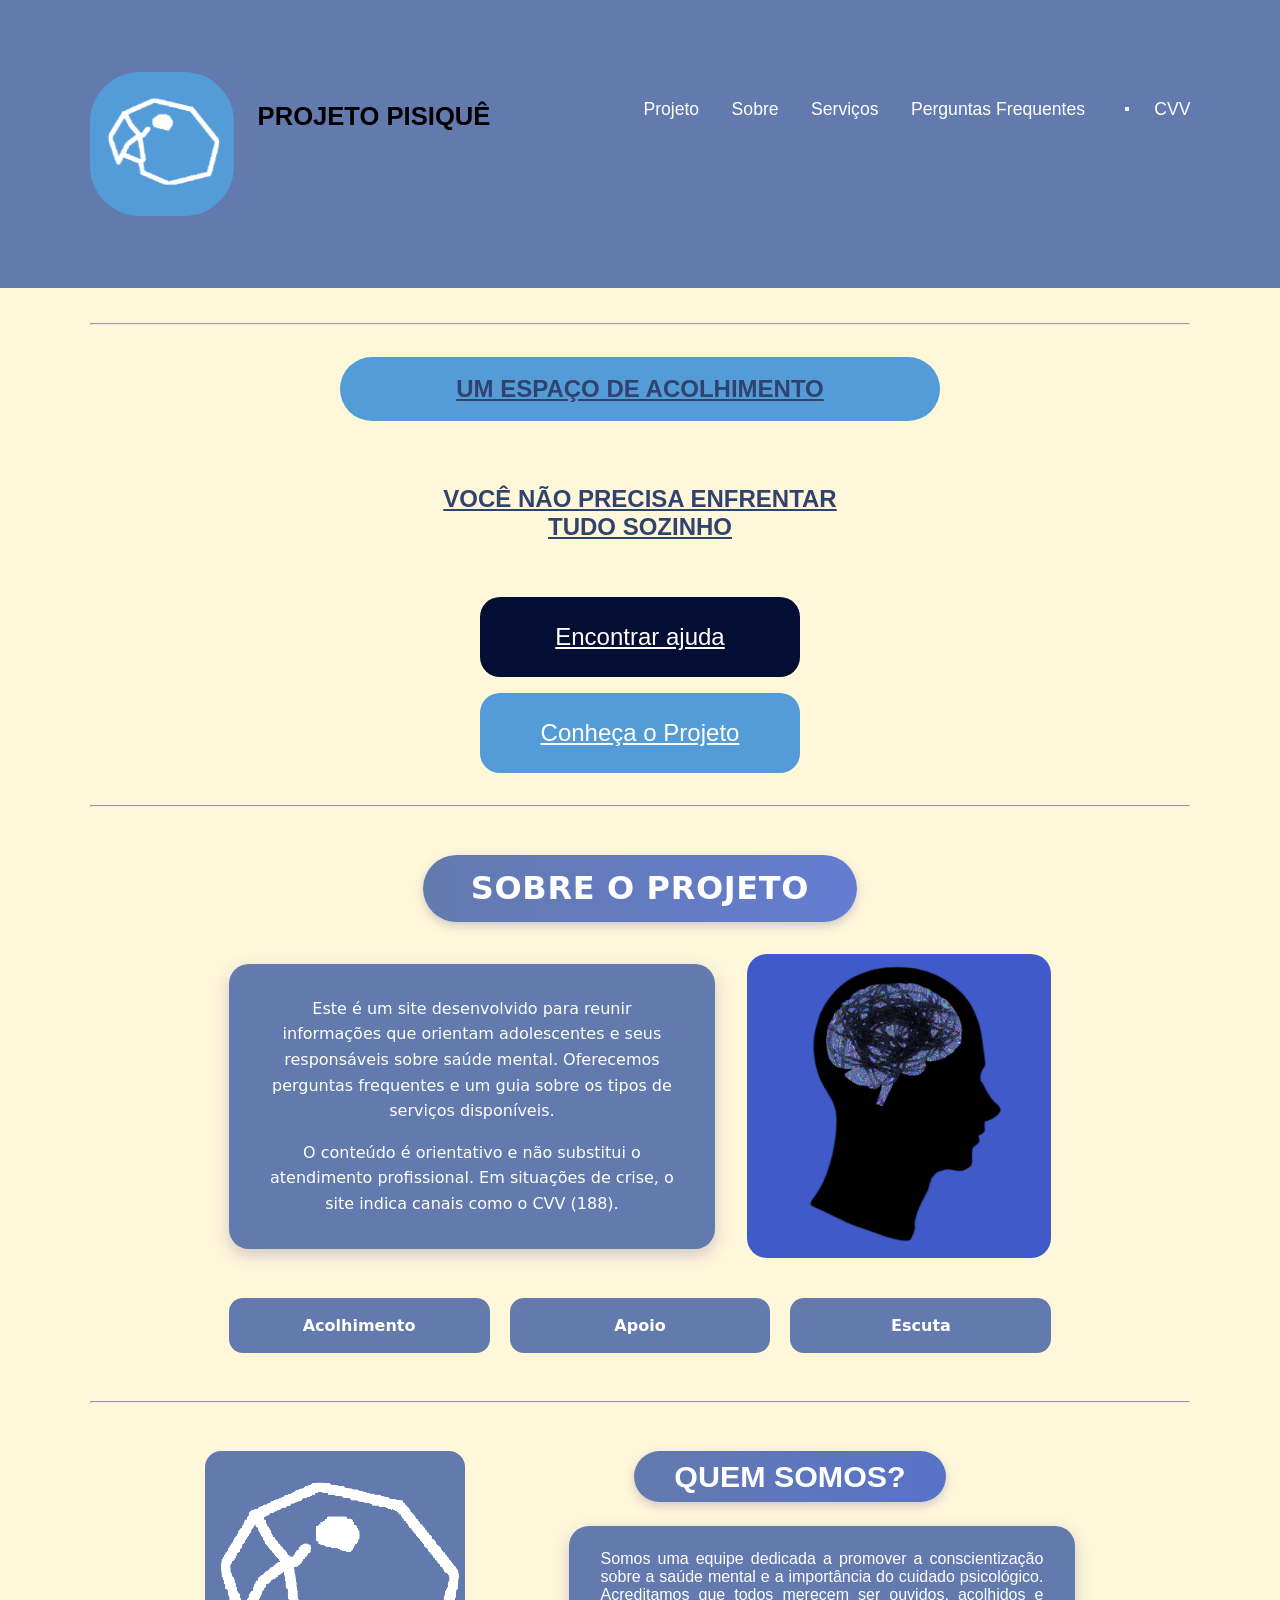
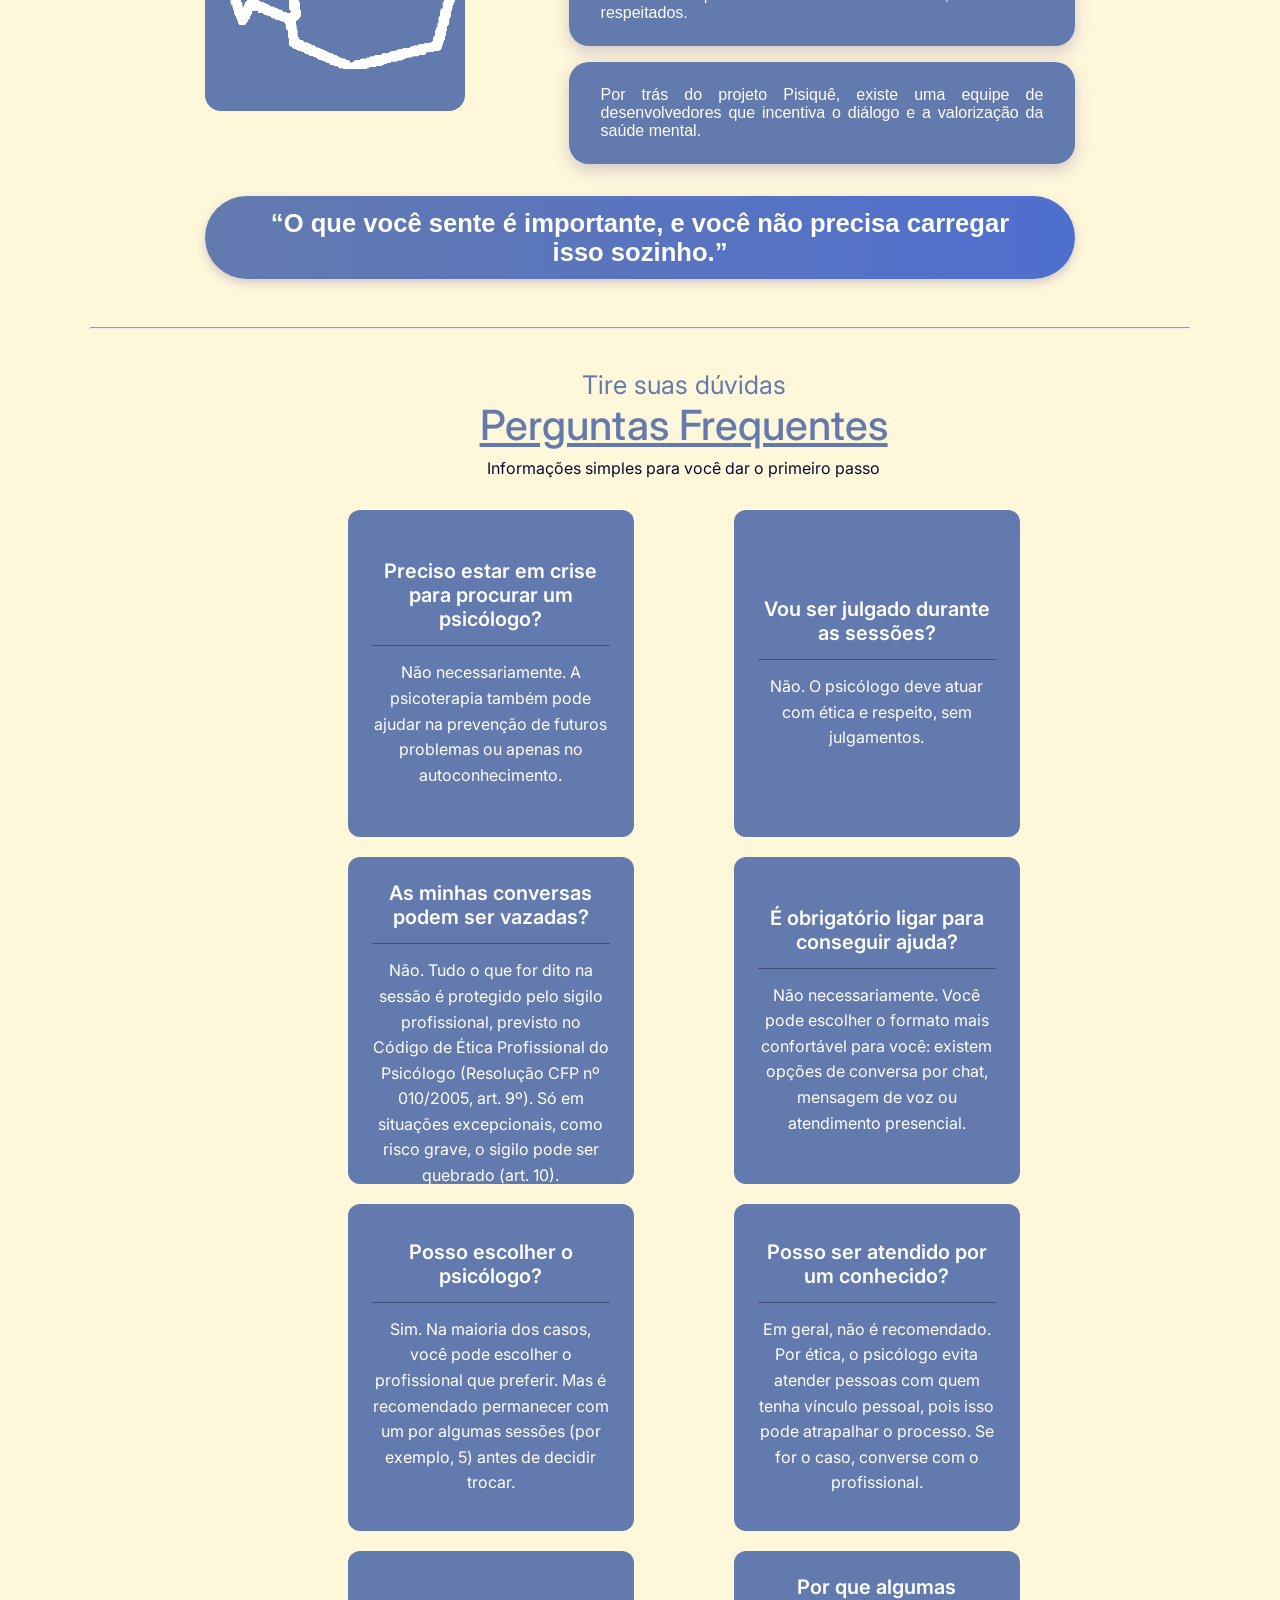
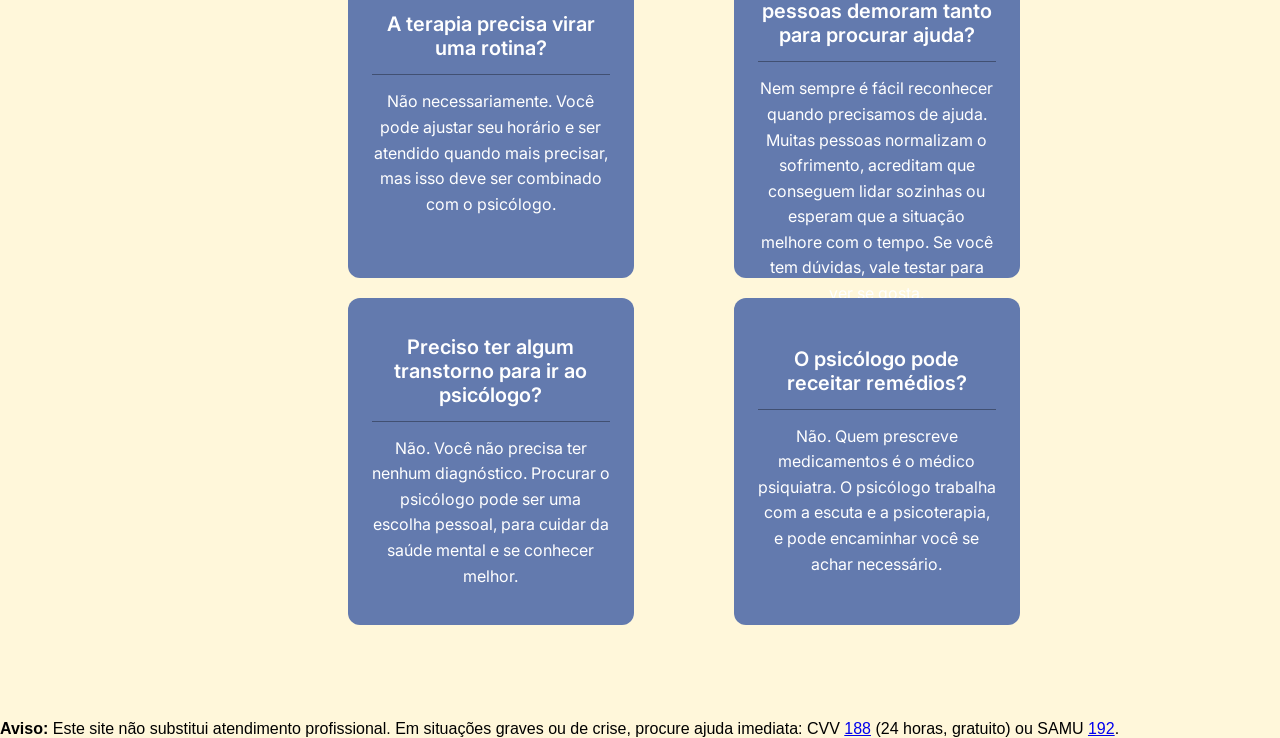
==== commit 167d3b0f: "link do cvv" ====
--- a/index.html
+++ b/index.html
@@ -34,7 +34,7 @@
                     <ul>
                         <li><a href="#projeto">Projeto</a></li>
                         <li><a href="#sobre">Sobre</a></li>
-                        <li><a href="servico-de-apoio/serviços de apoio.html">Serviços</a></li>
+                        <li><a href="servico-de-apoio/serviços-de-apoio.html">Serviços</a></li>
                         <li><a href="#perguntas">Perguntas Frequentes</a></li>
                     </ul>
                 </nav>
@@ -44,7 +44,7 @@
                 </button>
 
                 <div class="drs-contato">
-                    <button type="button" onclick="window.open('https://cvv.org.br', '_blank', 'noopener')">CVV</button>
+                    <a href="https://cvv.org.br" target="_blank" rel="noopener" class="drs-contato">CVV</a>
                 </div>
 
             </div>
@@ -62,7 +62,7 @@
                 <h1>VOCÊ NÃO PRECISA ENFRENTAR</h1>
                 <h1>TUDO SOZINHO</h1>
             </div>
-            <a class="botao-bloco-2" href="servico-de-apoio/serviços de apoio.html">
+            <a class="botao-bloco-2" href="servico-de-apoio/serviços-de-apoio.html">
                 <span>Encontrar ajuda</span>
             </a>
             <a class="botao-2-bloco-2" href="#sobre">
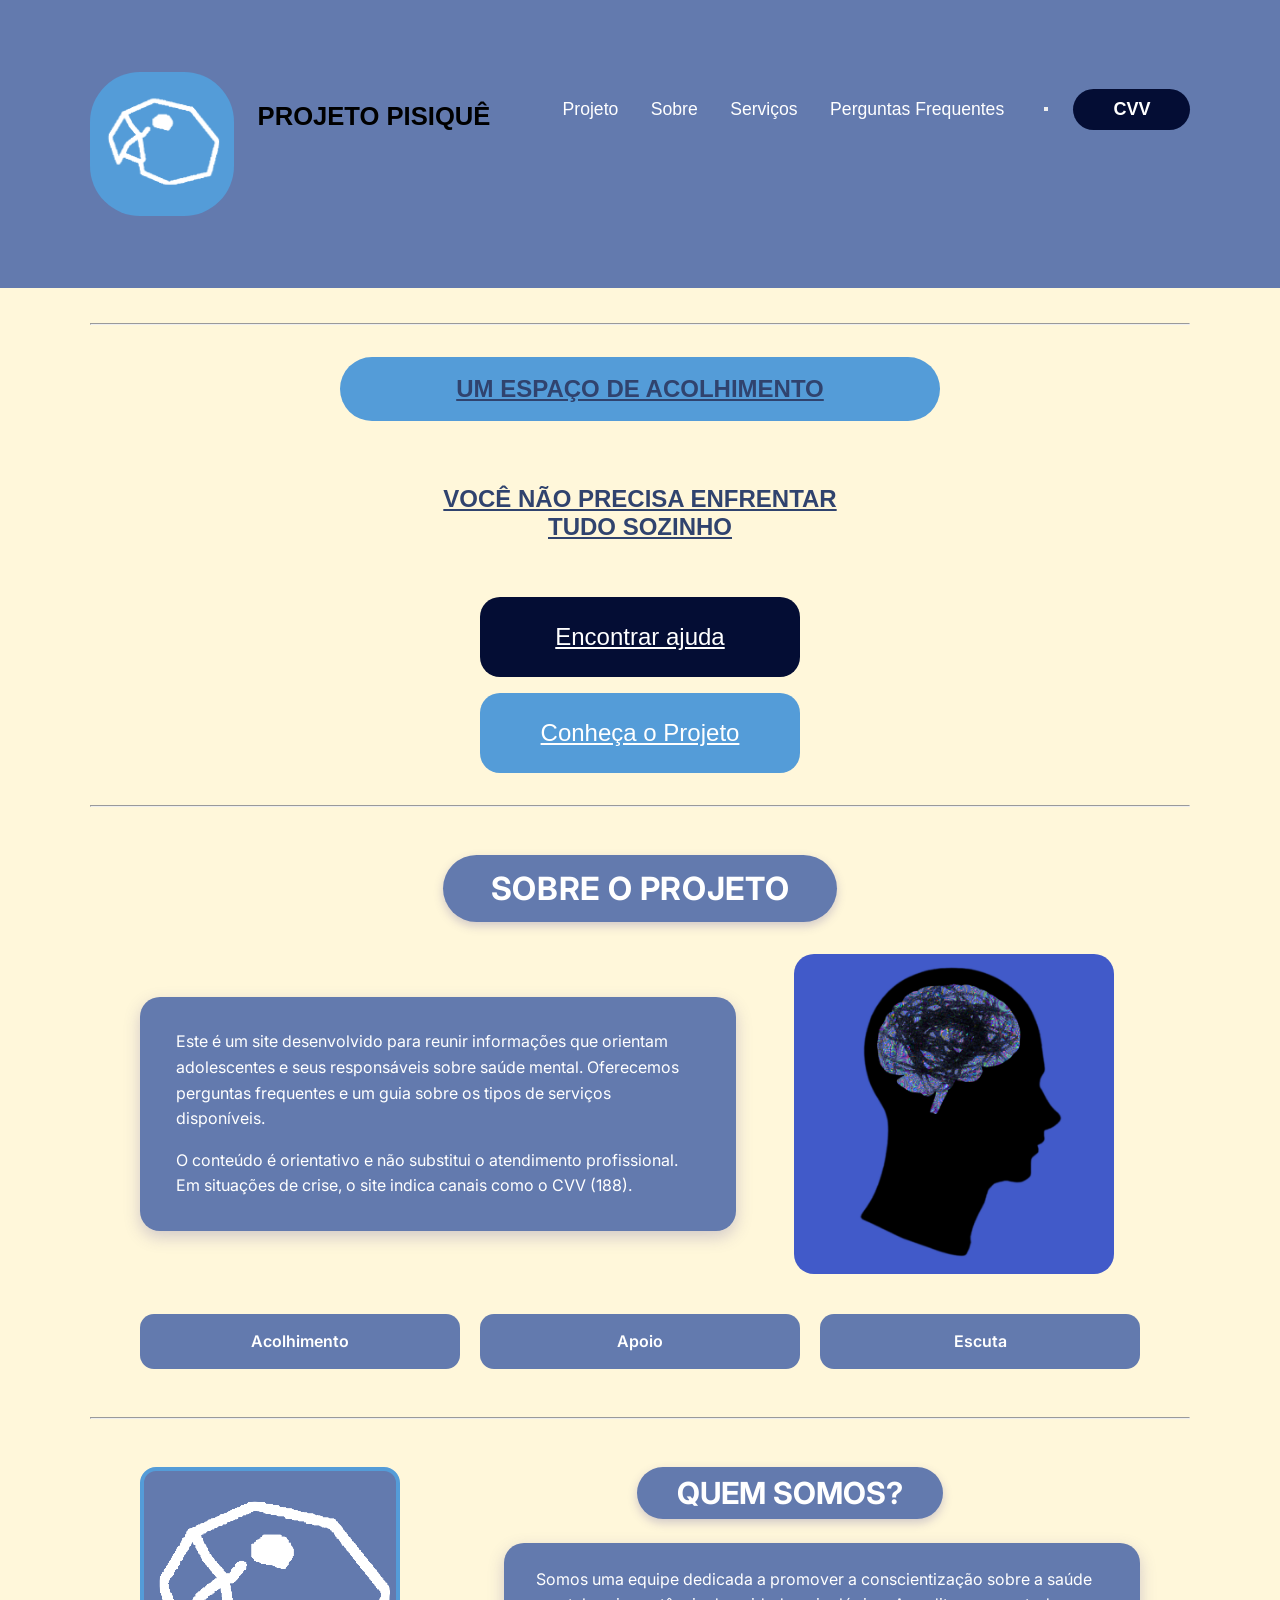
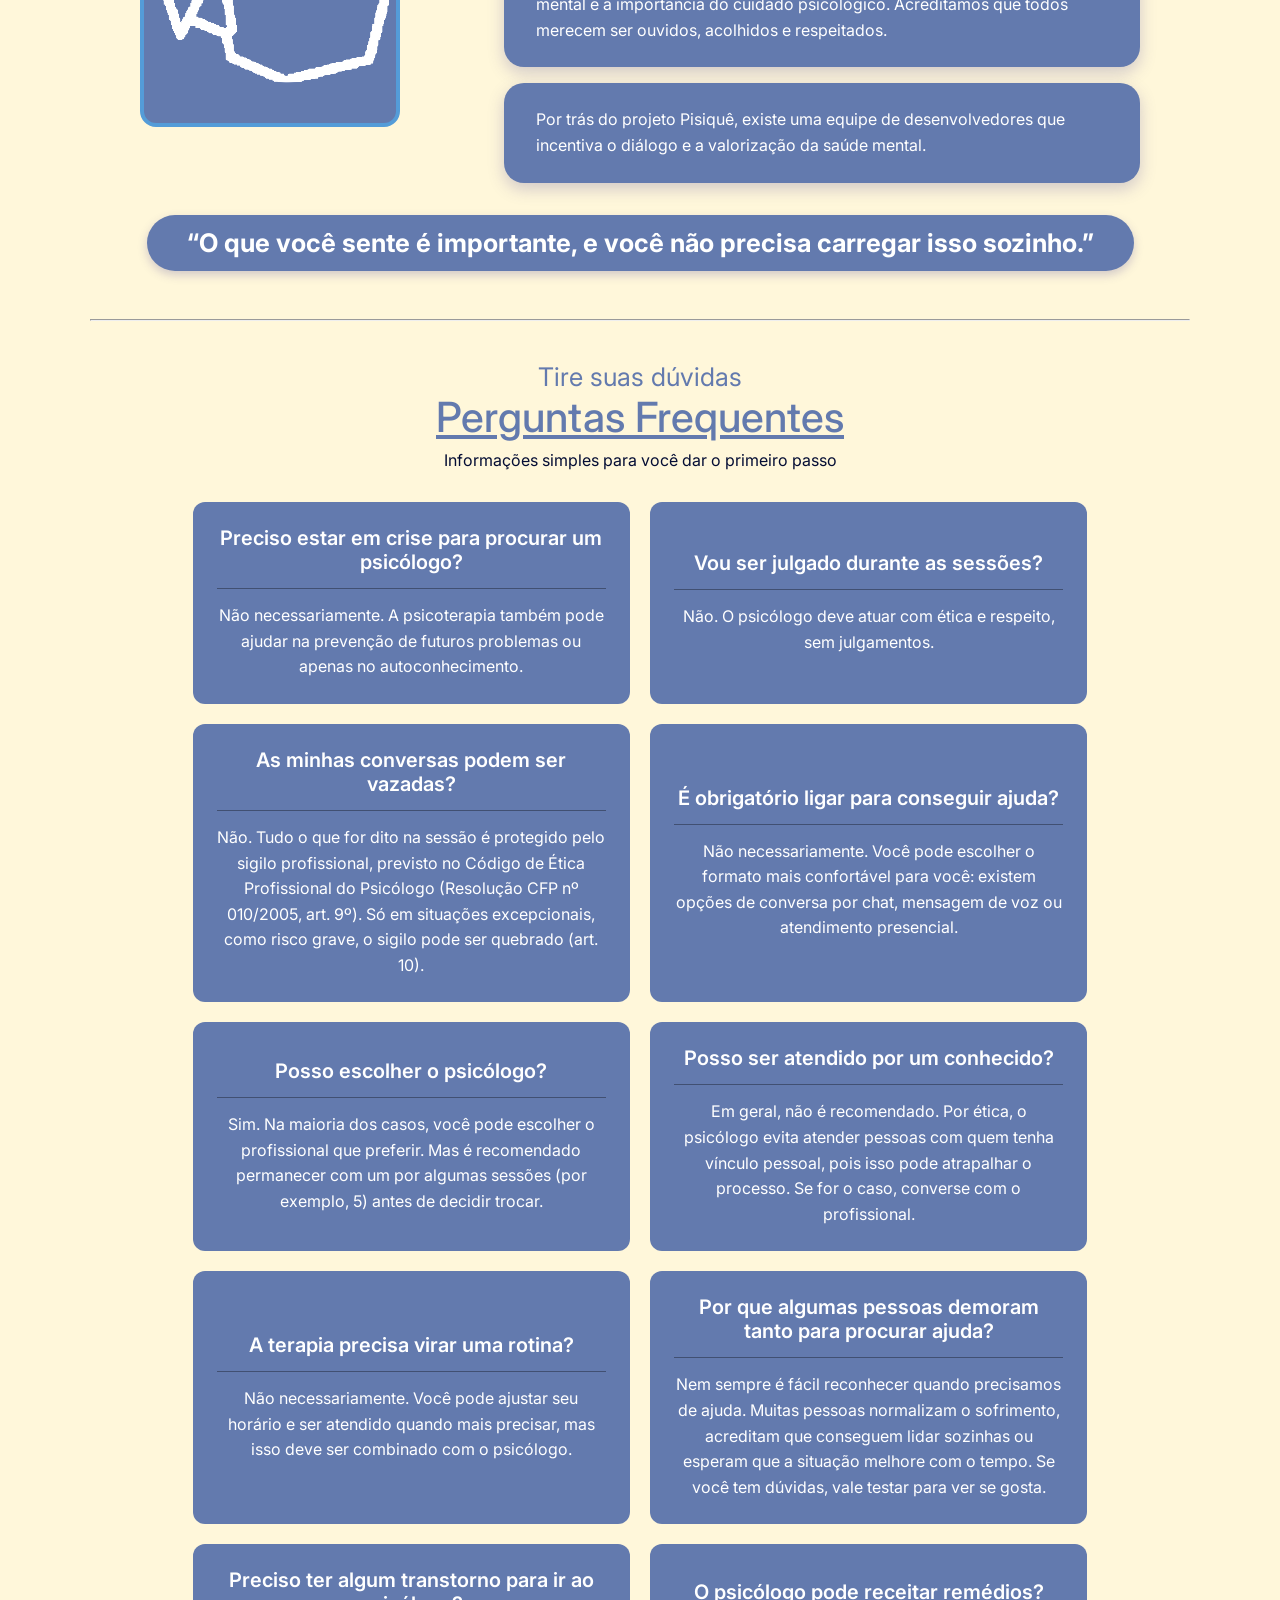
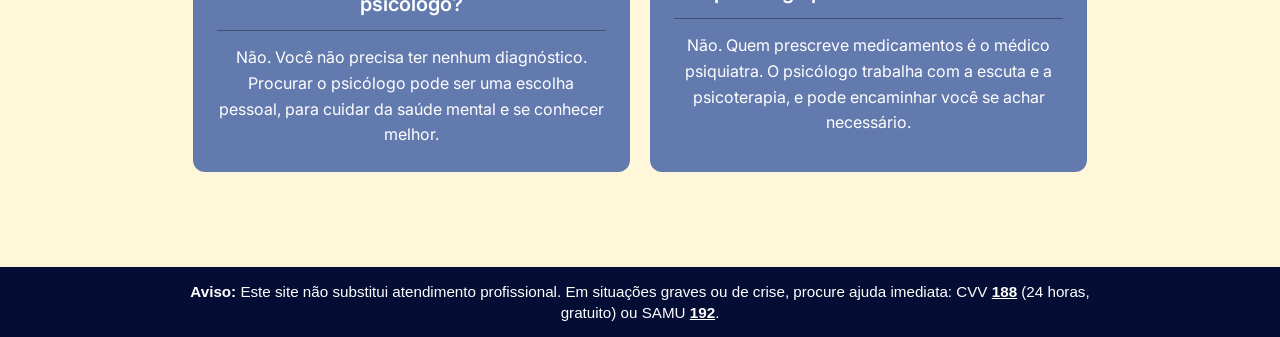
==== commit 7499ab99: "correção de erro de digitação" ====
--- a/index.html
+++ b/index.html
@@ -56,13 +56,13 @@
         <hr>
         <section class="bloco-projeto" id="projeto">
             <div id="sub-bloco-1-projeto">
-                <h1>UM ESPAÇO DE ACOLHIMENTO</h1>
+                <h1 id="unline">UM ESPAÇO DE ACOLHIMENTO</h1>
             </div>
             <div id="sub-bloco-2-projeto">
-                <h1>VOCÊ NÃO PRECISA ENFRENTAR</h1>
-                <h1>TUDO SOZINHO</h1>
-            </div>
-            <a class="botao-bloco-2" href="servico-de-apoio/serviços-de-apoio.html">
+                <h1 id="unline">VOCÊ NÃO PRECISA ENFRENTAR</h1>
+                <h1 id="unline">TUDO SOZINHO</h1>
+            </div>
+            <a class="botao-bloco-2" href="servico-de-apoio/servicos-de-apoio.html">
                 <span>Encontrar ajuda</span>
             </a>
             <a class="botao-2-bloco-2" href="#sobre">
--- a/area-de-entrada/perguntas.css
+++ b/area-de-entrada/perguntas.css
@@ -2,6 +2,7 @@
 
 
 .faq {
+    align-content: center;
     padding: 40px 103px 60px;
     text-align: center;
     min-height: 80vh;
@@ -66,3 +67,20 @@
         grid-template-columns: 1fr;
     }
 }
+
+.faq {
+    display: block;
+    width: 100%;
+    margin: 0;
+}
+
+.faq-grid {
+    width: 100%;
+}
+
+.faq-card {
+    display: block;
+    width: auto;
+    height: auto;
+    margin: 0;
+}
--- a/style.css
+++ b/style.css
@@ -1,4 +1,4 @@
-    * {
+* {
         margin: 0;
         padding: 0;
         box-sizing: border-box;
@@ -11,6 +11,8 @@
     :root {
         --cor-fundo: #FFF7DA;
         --cor-secundaria: #637aae;
+        --azul-borda: #549CD8;
+        --roxo-escuro: #040d34;
     }
 
     body {
@@ -117,23 +119,22 @@
         opacity: 0.6;
     }
 
-
-
-    .drs-contato button {
-        padding: 10px 40px;
-        font-size: 18px;
-        font-weight: 600;
-        background-color: #040d34;
-        border: 0;
-        border-radius: 30px;
-        cursor: pointer;
-        transition: .2s;
-        color: white;
-    }
-
-    .drs-contato button:hover {
-        box-shadow: 0px 0px 8px #040d34;
-        transform: scale(1.05);
+    .drs-contato a {
+    display: inline-block;
+    padding: 10px 40px;
+    font-size: 18px;
+    font-weight: 600;
+    background-color: #040D34;
+    color: #fff;
+    border-radius: 30px;
+    text-decoration: none;
+    cursor: pointer;
+    transition: .2s;
+    }
+
+    .drs-contato a:hover {
+    box-shadow: 0px 0px 8px #040D34;
+    transform: scale(1.05);
     }
 
 
@@ -157,8 +158,6 @@
         color: white;
         
     }
-
-
 
     #sub-bloco-2-projeto {
         display: flex;
@@ -210,11 +209,6 @@
         transform: scale(1.05);
     }
 
-
-
-
-
-
     @media (min-width: 1201px) {
 
         header {
@@ -261,10 +255,6 @@
             width: min(37.5rem, 90%);
         }
     }
-
-
-
-
 
     @media (min-width: 1025px) and (max-width: 1140px) {
 
@@ -338,10 +328,6 @@
     }
 
 
-
-
-
-
     @media (min-width: 1025px) and (max-width: 1200px) {
 
         header {
@@ -385,9 +371,6 @@
             padding: 30px 5%;
         }
     }
-
-
-
 
 
     @media (min-width: 901px) and (max-width: 1024px) {
@@ -448,9 +431,6 @@
             padding: 30px 4%;
         }
     }
-
-
-
 
 
     @media (min-width: 769px) and (max-width: 900px) {
@@ -643,9 +623,6 @@
     }
 
 
-
-
-
     @media (max-width: 480px) {
 
         header {
@@ -708,9 +685,6 @@
     }
 
 
-
-
-
     @media (max-width: 350px) {
 
         header {
@@ -765,7 +739,7 @@
         font-weight: 700;
         letter-spacing: .02em;
         color: #fff;
-        background: linear-gradient(90deg, #637AAE, #647dd1);
+        background-color: #637AAE;
         border-radius: 999px;
         box-shadow: 0 4px 10px rgba(77, 69, 150, .25);
     }
@@ -811,7 +785,7 @@
     .sobre__figura figcaption {
         margin-top: .5rem;
         font-size: .75rem;
-        color: #5a5480;
+        color: #637AAE;
     }
 
     .sobre__botoes {
@@ -911,7 +885,7 @@
         font-size: clamp(1.3rem, 3vw, 1.9rem);
         font-weight: 700;
         color: #fff;
-        background: linear-gradient(90deg, #637AAE, #5872c9);
+        background-color: #637AAE;
         border-radius: 999px;
         box-shadow: 0 4px 10px rgba(77, 69, 150, .25);
     }
@@ -943,7 +917,7 @@
         font-size: clamp(1.1rem, 2.6vw, 1.6rem);
         font-weight: 700;
         color: #fff;
-        background: linear-gradient(90deg, #637AAE, #4f6fcf);
+        background-color: #637AAE;
         border-radius: 999px;
         box-shadow: 0 4px 10px rgba(77, 69, 150, .25);
     }
@@ -982,3 +956,64 @@
             border-radius: 28px;
         }
     }
+
+    .sobre,
+    .quem {
+        display: block;
+        width: 100%;
+        margin: 0;
+        font-family: 'Inter', Arial, sans-serif;
+    }
+
+    .sobre__interno,
+    .quem__principal {
+        text-align: center;
+    }
+
+    .sobre__texto,
+    .quem__caixa {
+        text-align: left;
+        line-height: 1.6;
+    }
+
+    .quem__citacao {
+        justify-self: center;
+        text-align: center;
+    }
+
+    .aviso-fixo {
+        background-color: #040d34;
+        color: #fff;
+        min-height: 56px;
+        padding: 14px 20px;
+        display: flex;
+        justify-content: center;
+        align-items: center;
+    }
+
+    .aviso-fixo p {
+        margin: 0;
+        max-width: 900px;
+        text-align: center;
+        font-family: Arial, sans-serif;
+        font-weight: normal;
+        text-transform: none;
+        font-size: 0.95rem;
+        line-height: 1.4;
+    }
+
+    .aviso-fixo a {
+        color: #fff;
+        font-weight: bold;
+        text-decoration: underline;
+    }
+
+    @media (max-width: 700px) {
+        .aviso-fixo {
+            padding: 12px 16px;
+        }
+
+        .aviso-fixo p {
+            font-size: 0.85rem;
+        }
+    }
